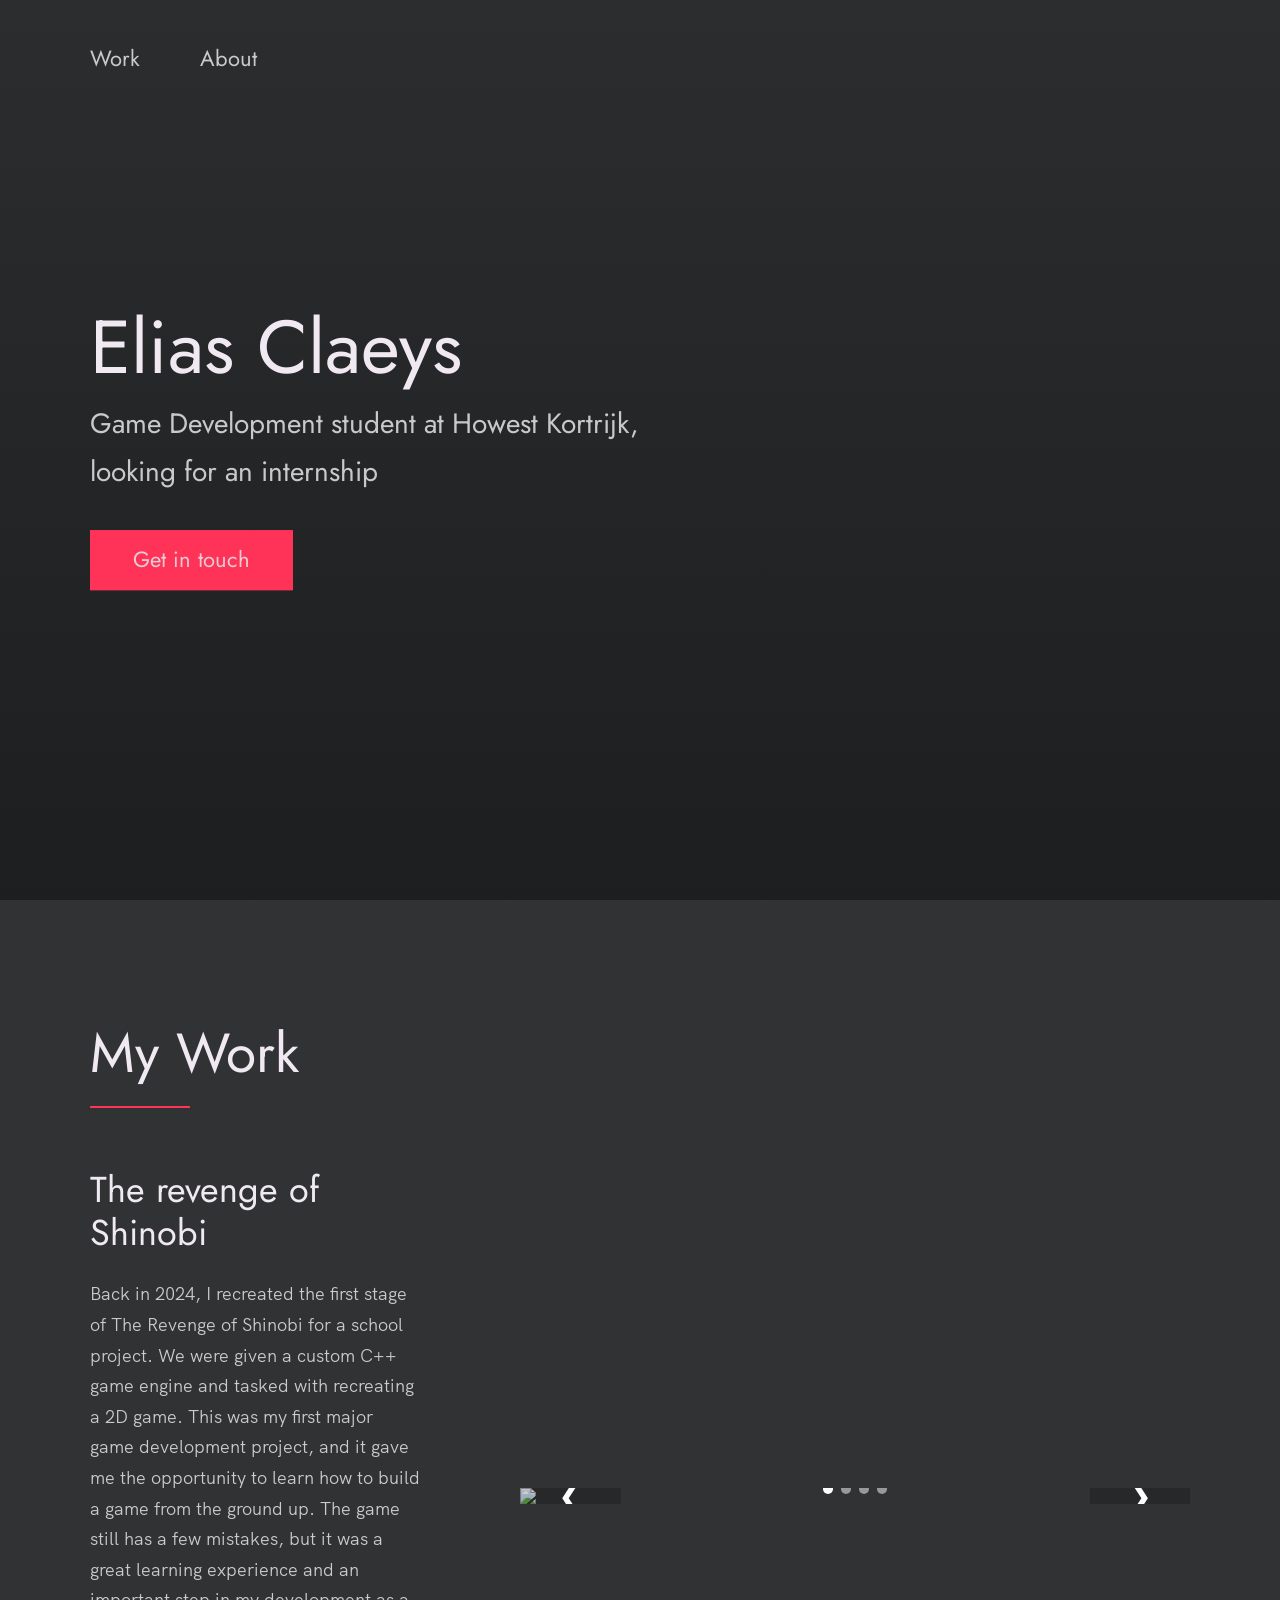
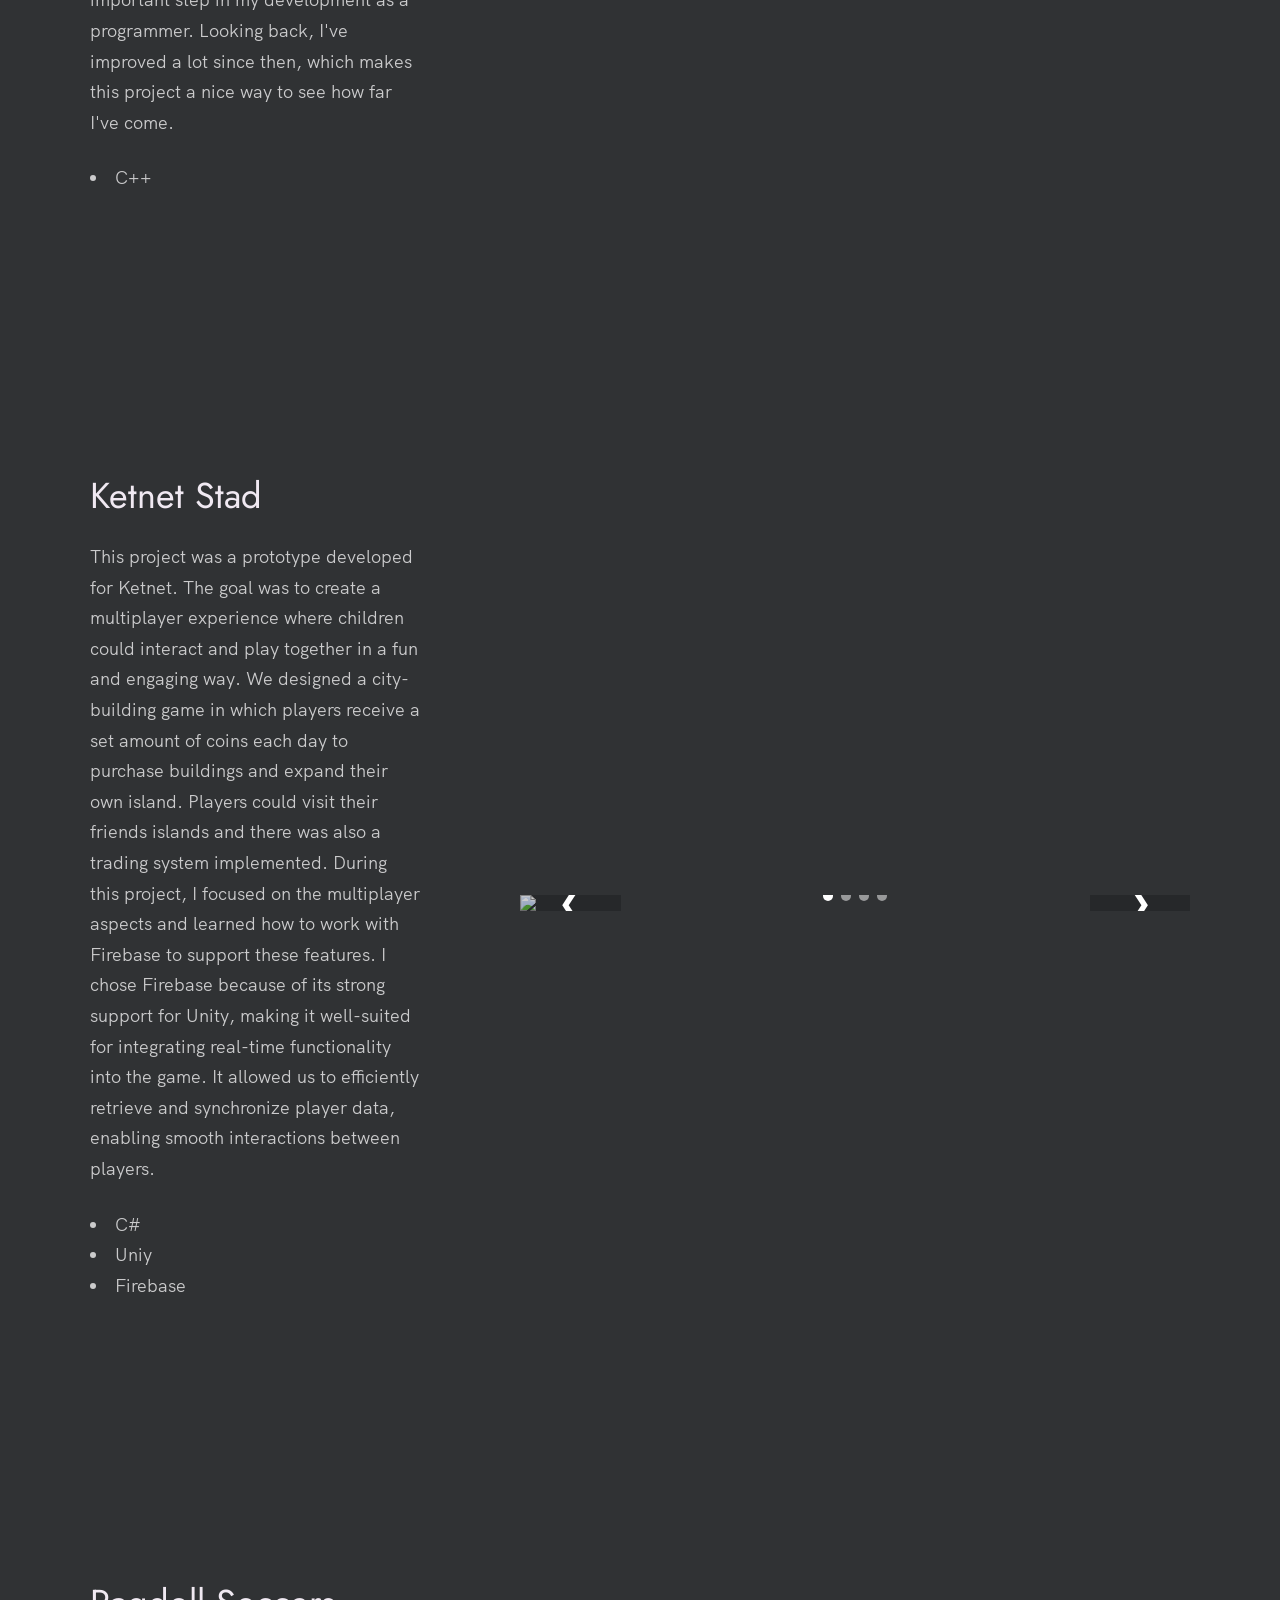
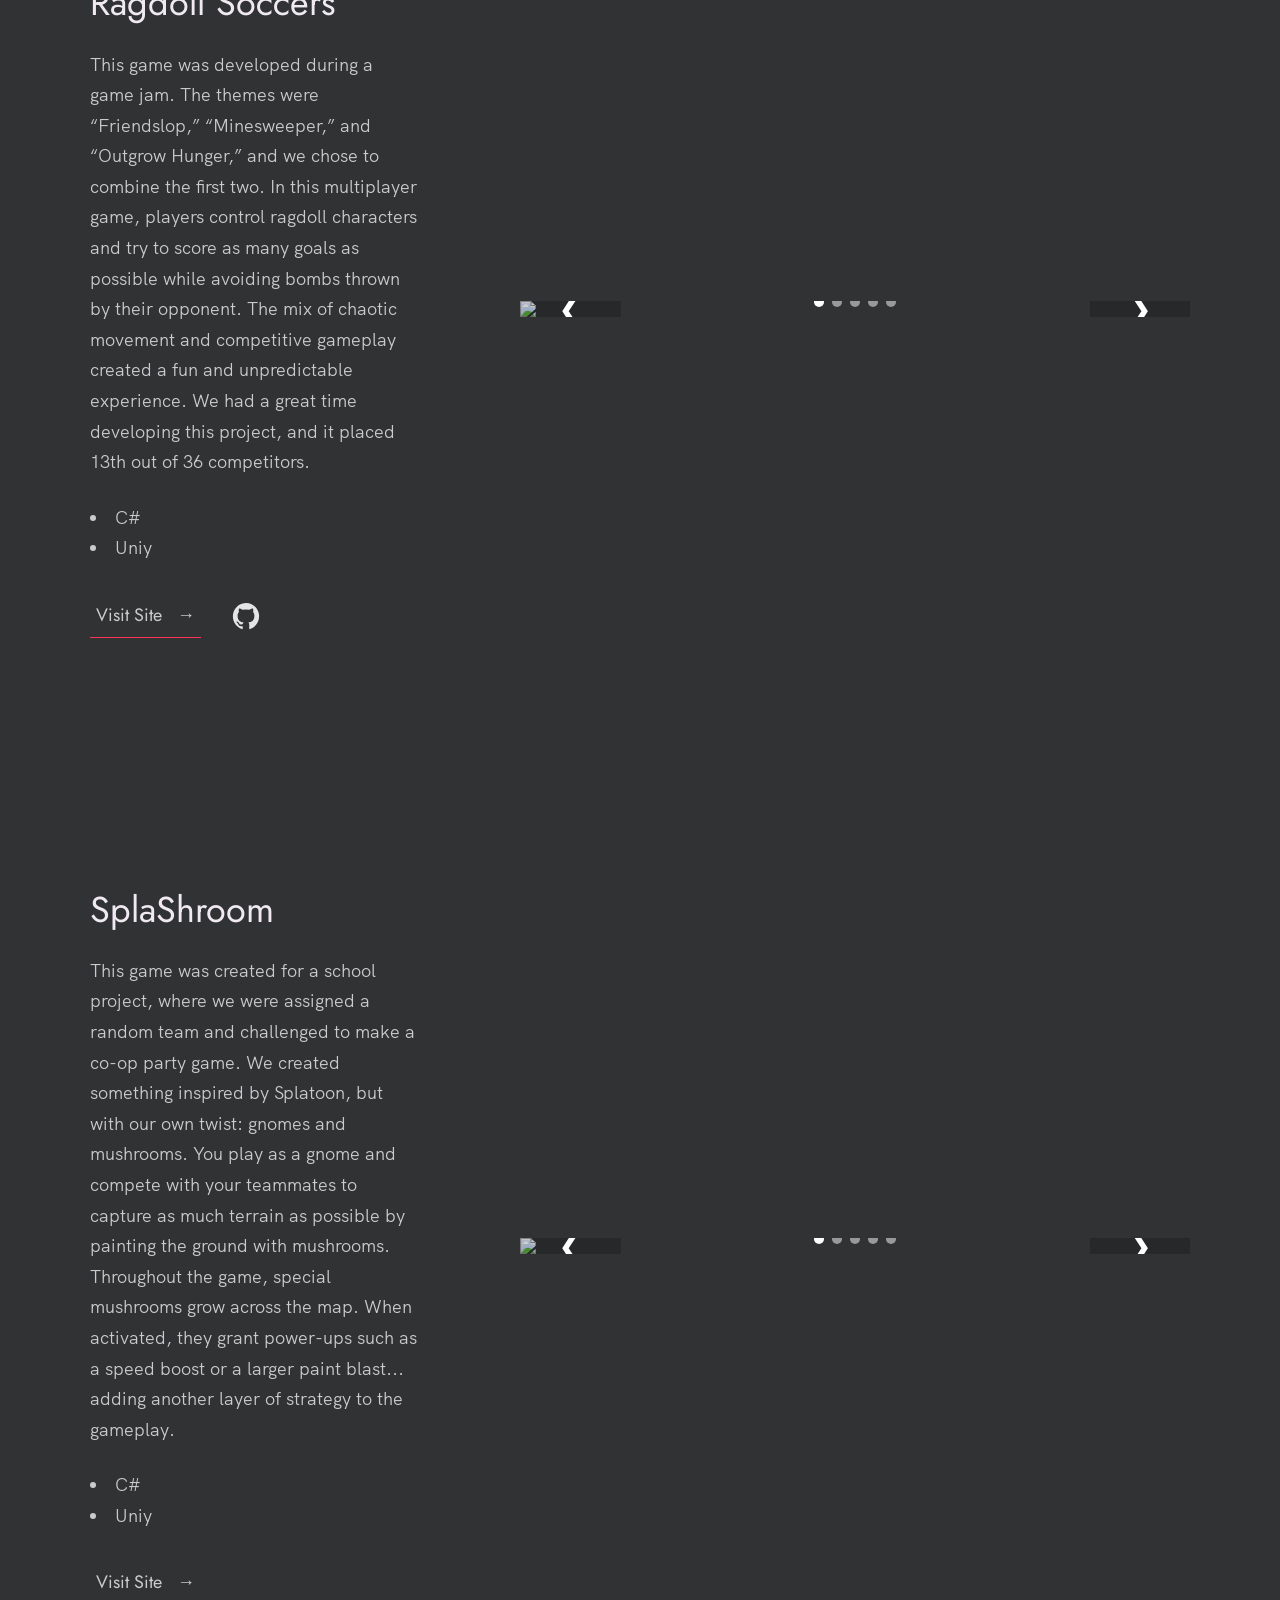
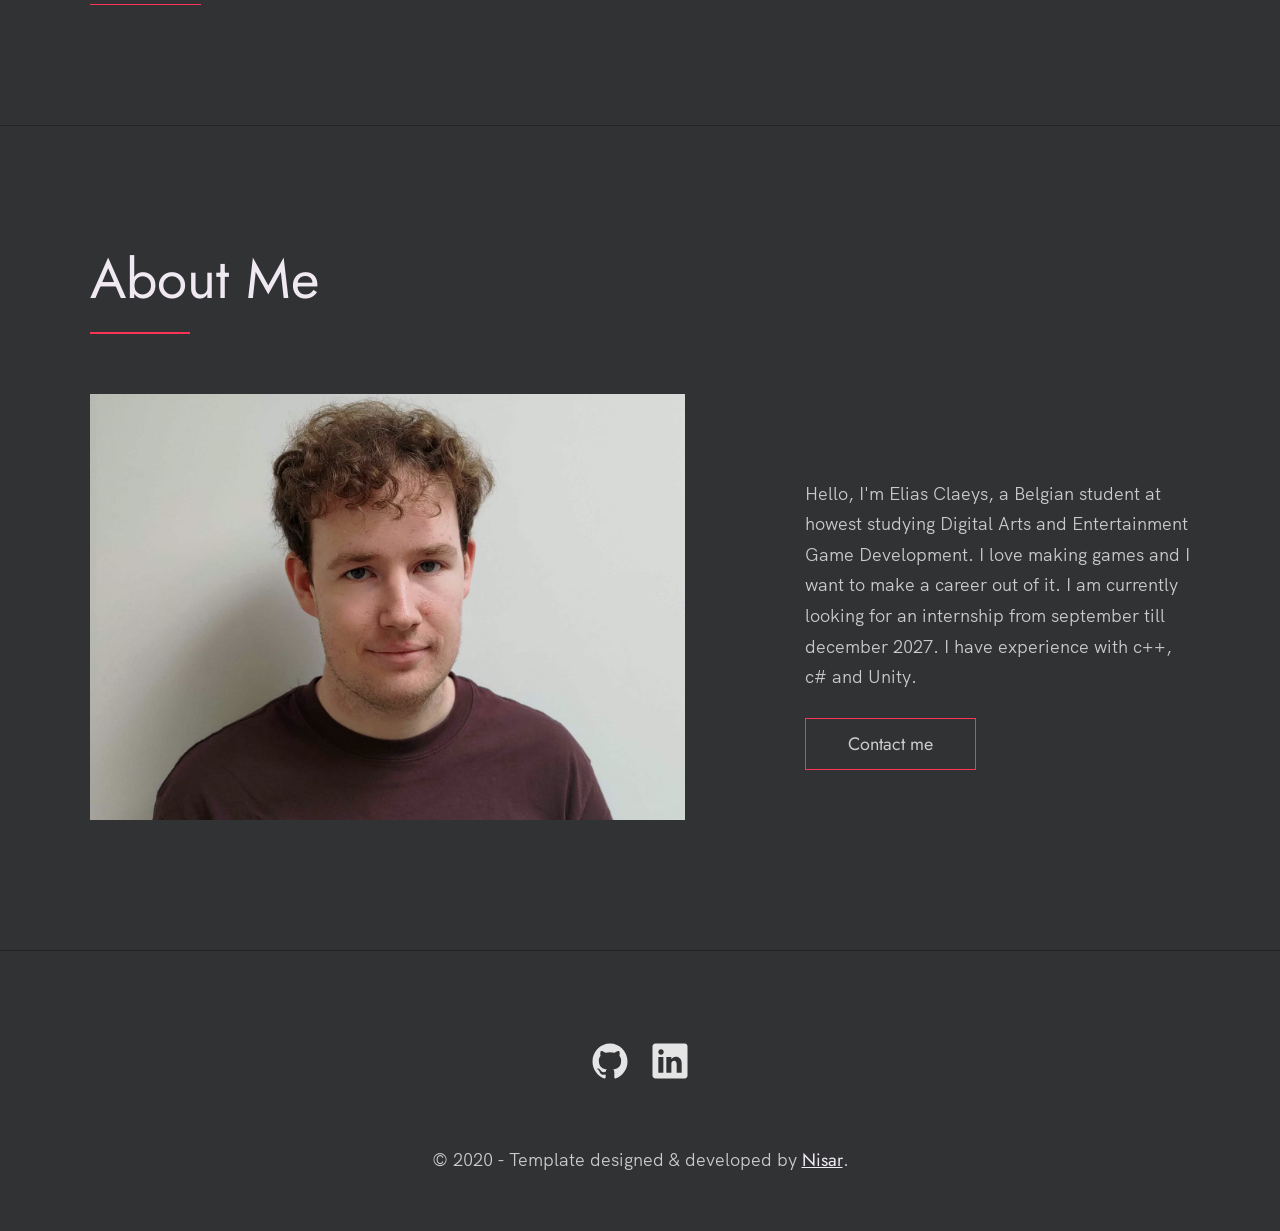
==== index.html @ 26ff7048 "Added the portfolio" ====
<!-- 
  Hello 😊.

  This template is designed and developed by Nisar Hassan Naqvi
  for anyone to use for free or customize the way they like.

  Github Repo: https://github.com/nisarhassan12/portfolio-template/
  My Website: https://nisar.dev

  For business & inquires, contact me => syednisarhassan12@gmail.com
-->

<!--
  Follow the instructions written in comments to create your stunning portfolio
-->

<!DOCTYPE html>
<html lang="en">

<head>
  <meta charset="UTF-8" />
  <meta name="viewport" content="width=device-width, initial-scale=1.0" />
  <link rel="shortcut icon" type="image/png" href="./images/Icon.png" />

  <!-- Put your site title here -->
  <title>
    Elias Claeys | Game Development student at Howest Kortrijk, looking for an internship
  </title>

  <meta name="description" content="Add small description of yourslef.">
  <!-- Add some coding keywords below, Ex: (React, CSS etc) -->
  <meta name="keywords" content="Put your name, skills and some coding keywords" />
  <link rel="stylesheet" href="index.css" />
</head>

<body>

  <!-- ***** Header ***** -->

  <header class="header" role="banner" id="top">
    <div class="row">
      <nav class="nav" role="navigation">
        <ul class="nav__items">
          <li class="nav__item"><a href="#work" class="nav__link">Work</a></li>
          <!--<li class="nav__item"><a href="#clients" class="nav__link">Clients</a></li>-->
          <li class="nav__item">
            <a href="#about" class="nav__link">About</a>
          </li>
        </ul>
      </nav>
    </div>
    <div class="header__text-box row">
      <div class="header__text">
        <h1 class="heading-primary">
          <!-- Replace the following name with your name -->
          <span>Elias Claeys</span>
        </h1>
        <!-- Put a small paragraph about yourself -->
        <p>Game Development student at Howest Kortrijk, <br> looking for an internship</p>
        <a href="#about" class="btn btn--pink">Get in touch</a>
      </div>
    </div>
  </header>

  <main role="main">

    <!-- ***** Work ***** -->

    <section class="work" id="work">
      <div class="row">
        <h2>My Work</h2>
        <div class="work__boxes">

          <!-- Each div with the work__box class is a project. -->

          <!-- Revenge of Shinobi -->
          <div class="work__box">
            <div class="work__text">
              <h3>The revenge of Shinobi</h3>
              <p>
                Back in 2024, I recreated the first stage of The Revenge of Shinobi for a school project. We were given a custom 
                C++ game engine and tasked with recreating a 2D game. This was my first major game development project, and it gave 
                me the opportunity to learn how to build a game from the ground up. The game still has a few mistakes, but it was a 
                great learning experience and an important step in my development as a programmer. Looking back, I've improved a lot 
                since then, which makes this project a nice way to see how far I've come.
              </p>
              <ul class="work__list">
                <li>C++</li>
              </ul>
            </div>
            <div id="myCarousel" class="carousel slide" data-ride="carousel">
                <ol class="carousel-indicators">
                  <li data-target="#myCarousel" data-slide-to="0" class="active"></li>
                  <li data-target="#myCarousel" data-slide-to="1"></li>
                  <li data-target="#myCarousel" data-slide-to="2"></li>
                  <li data-target="#myCarousel" data-slide-to="3"></li>
                </ol>
                
                <div class="carousel-inner">
                  <div class="item active">
                    <img src="./images/project1/1.png">
                  </div>

                  <div class="item">
                    <img src="./images/project1/2.png">
                  </div>

                  <div class="item">
                    <img src="./images/project1/3.png">
                  </div>

                  <div class="item">
                    <div class="video-wrapper">
                      <iframe
                        src="https://www.youtube.com/embed/fLkxhbenFuk?enablejsapi=1">
                      </iframe>
                    </div>
                  </div>

                  <!-- Left and right controls -->
                  <a class="left carousel-control" href="#myCarousel" data-slide="prev">
                  <span class="arrow">&#10094;</span>
                  <span class="sr-only">Previous</span>
                  </a>
                  <a class="right carousel-control" href="#myCarousel" data-slide="next">
                   <span class="arrow">&#10095;</span>
                    <span class="sr-only">Next</span>
                  </a>
                </div>
              </div>
            </div>

          <!-- Ketnet Stad -->
          <div class="work__box">
            <div class="work__text">
              <h3>Ketnet Stad</h3>
              <p>
                This project was a prototype developed for Ketnet. The goal was to create a multiplayer experience where children could 
                interact and play together in a fun and engaging way. We designed a city-building game in which players receive a set amount 
                of coins each day to purchase buildings and expand their own island. Players could visit their friends islands and there was 
                also a trading system implemented. During this project, I focused on the multiplayer aspects and learned how to work with 
                Firebase to support these features. I chose Firebase because of its strong support for Unity, making it well-suited for 
                integrating real-time functionality into the game. It allowed us to efficiently retrieve and synchronize player data, 
                enabling smooth interactions between players.
              </p>
              <ul class="work__list">
                <li>C#</li>
                <li>Uniy</li>
                <li>Firebase</li>
              </ul>
            </div>
            <div id="myCarousel" class="carousel slide" data-ride="carousel">
                <ol class="carousel-indicators">
                  <li data-target="#myCarousel" data-slide-to="0" class="active"></li>
                  <li data-target="#myCarousel" data-slide-to="1"></li>
                  <li data-target="#myCarousel" data-slide-to="2"></li>
                  <li data-target="#myCarousel" data-slide-to="3"></li>
                </ol>
                
                <div class="carousel-inner">
                  <div class="item active">
                    <img src="./images/project2/1.png">
                  </div>

                  <div class="item">
                    <img src="./images/project2/2.png">
                  </div>

                  <div class="item">
                    <img src="./images/project2/3.png">
                  </div>

                  <div class="item">
                    <div class="video-wrapper">
                      <iframe
                        src="https://www.youtube.com/embed/k0tDinp3bJ0?enablejsapi=1">
                      </iframe>
                    </div>
                  </div>

                  <!-- Left and right controls -->
                  <a class="left carousel-control" href="#myCarousel" data-slide="prev">
                  <span class="arrow">&#10094;</span>
                  <span class="sr-only">Previous</span>
                  </a>
                  <a class="right carousel-control" href="#myCarousel" data-slide="next">
                   <span class="arrow">&#10095;</span>
                    <span class="sr-only">Next</span>
                  </a>
                </div>
              </div>
            </div>
          

            <!-- Ragdoll soccers -->

            <div class="work__box">
              <div class="work__text">
                <h3>Ragdoll Soccers</h3>
                <p>
                  This game was developed during a game jam. The themes were “Friendslop,” “Minesweeper,” and “Outgrow Hunger,” 
                  and we chose to combine the first two. In this multiplayer game, players control ragdoll characters and try 
                  to score as many goals as possible while avoiding bombs thrown by their opponent. The mix of chaotic movement 
                  and competitive gameplay created a fun and unpredictable experience. We had a great time developing this project, 
                  and it placed 13th out of 36 competitors.
                </p>
                <ul class="work__list">
                  <li>C#</li>
                  <li>Uniy</li>
                </ul>

                <div class="work__links">
                  <a href="https://eliasclaeys.itch.io/ragdoll-sockers" target="_blank" class="link__text">
                    Visit Site <span>&rarr;</span>
                  </a>
                  <a href="https://github.com/Jeronimas-Boots/GameJam" title="View Source Code" target="_blank">
                    <img src="./images/github.svg" class="work__code" alt="GitHub">
                  </a>
                </div>
              </div>
              <div id="myCarousel" class="carousel slide" data-ride="carousel">
                  <ol class="carousel-indicators">
                    <li data-target="#myCarousel" data-slide-to="0" class="active"></li>
                    <li data-target="#myCarousel" data-slide-to="1"></li>
                    <li data-target="#myCarousel" data-slide-to="2"></li>
                    <li data-target="#myCarousel" data-slide-to="3"></li>
                    <li data-target="#myCarousel" data-slide-to="4"></li>
                  </ol>
                  
                  <div class="carousel-inner">
                    <div class="item active">
                      <img src="./images/project3/1.png">
                    </div>

                    <div class="item">
                      <img src="./images/project3/2.png">
                    </div>

                    <div class="item">
                      <img src="./images/project3/3.png">
                    </div>

                    <div class="item">
                      <img src="./images/project3/4.png">
                    </div>

                    <div class="item">
                      <div class="video-wrapper">
                        <iframe
                          src="https://www.youtube.com/embed/DM8LIWro9Ds?enablejsapi=1">
                        </iframe>
                      </div>
                    </div>

                    <!-- Left and right controls -->
                    <a class="left carousel-control" href="#myCarousel" data-slide="prev">
                    <span class="arrow">&#10094;</span>
                    <span class="sr-only">Previous</span>
                    </a>
                    <a class="right carousel-control" href="#myCarousel" data-slide="next">
                    <span class="arrow">&#10095;</span>
                      <span class="sr-only">Next</span>
                    </a>
                  </div>
                </div>
              </div>
            
          
              <!-- SplaShroom -->

              <div class="work__box">
                <div class="work__text">
                  <h3>SplaShroom</h3>
                  <p>
                    This game was created for a school project, where we were assigned a random team and challenged to 
                    make a co-op party game. We created something inspired by Splatoon, but with our own twist: gnomes 
                    and mushrooms. You play as a gnome and compete with your teammates to capture as much terrain as possible 
                    by painting the ground with mushrooms. Throughout the game, special mushrooms grow across the map. When 
                    activated, they grant power-ups such as a speed boost or a larger paint blast... adding another layer of 
                    strategy to the gameplay.
                  </p>
                  <ul class="work__list">
                    <li>C#</li>
                    <li>Uniy</li>
                  </ul>

                  <div class="work__links">
                    <a href="https://faithhondeghem.itch.io/splashroom" target="_blank" class="link__text">
                      Visit Site <span>&rarr;</span>
                    </a>
                  </div>
                </div>
                <div id="myCarousel" class="carousel slide" data-ride="carousel">
                    <ol class="carousel-indicators">
                      <li data-target="#myCarousel" data-slide-to="0" class="active"></li>
                      <li data-target="#myCarousel" data-slide-to="1"></li>
                      <li data-target="#myCarousel" data-slide-to="2"></li>
                      <li data-target="#myCarousel" data-slide-to="3"></li>
                      <li data-target="#myCarousel" data-slide-to="4"></li>
                    </ol>
                    
                    <div class="carousel-inner">
                      <div class="item active">
                        <img src="./images/project4/1.png">
                      </div>

                      <div class="item">
                        <img src="./images/project4/2.png">
                      </div>

                      <div class="item">
                        <img src="./images/project4/3.png">
                      </div>

                      <div class="item">
                        <img src="./images/project4/4.png">
                      </div>

                      <div class="item">
                        <div class="video-wrapper">
                          <iframe
                            src="https://www.youtube.com/embed/x3OZwJV1Rck?enablejsapi=1">
                          </iframe>
                        </div>
                      </div>

                      <!-- Left and right controls -->
                      <a class="left carousel-control" href="#myCarousel" data-slide="prev">
                      <span class="arrow">&#10094;</span>
                      <span class="sr-only">Previous</span>
                      </a>
                      <a class="right carousel-control" href="#myCarousel" data-slide="next">
                      <span class="arrow">&#10095;</span>
                        <span class="sr-only">Next</span>
                      </a>
                    </div>
                  </div>
                </div>
              </div>

        </div>
      </div>
    </section>

    <!-- ***** Clients ***** -->

    <!--<section class="client" id="clients">
      <div class="row">
        <h2>Clients</h2>
        <div class="client__logos">
            Add logos of the clients or companies you'have worked with.
          <img src="./images/ronjones.png" class="client__logo" alt="Company 2" />
          <img src="./images/goldengrid.png" class="client__logo" alt="Company 3" />
          <img src="./images/bullseye.png" class="client__logo" alt="Company 1" />
          <img src="./images/mighty-furnitures.png" class="client__logo" alt="Company 1" />
          <img src="./images/fastlane.png" class="client__logo" alt="Company 3" />
          <img src="./images/chippy.png" class="client__logo" alt="Company 1" />
        </div>
      </div>
    </section> -->

    <!-- ***** About ***** -->

    <section class="about" id="about">
      <div class="row">
        <h2>About Me</h2>
        <div class="about__content">
          <div class="about__text">
            <!-- Replace the below paragraph with info about yourself -->
            <p>
              Hello, I'm Elias Claeys, a Belgian student at howest studying Digital 
              Arts and Entertainment Game Development. I love making games and I 
              want to make a career out of it. I am currently looking for an internship
              from september till december 2027. I have experience with c++, c# and 
              Unity.
            </p>
            <!-- Provide a link to your resume -->
            <a href="mailto:Elias.Claeys@student.howest.be" class="btn">Contact me</a>
          </div>

          <div class="about__photo-container">
            <!-- Add a nice photo of yourself -->
            <img class="about__photo" src="./images/ProfilePic.jpg" alt="" />
          </div>
        </div>
      </div>
    </section>
  </main>

  <!-- ***** Footer ***** -->

  <footer role="contentinfo" class="footer">
    <div class="row">
      <!-- Update the links to point to your accounts -->
      <ul class="footer__social-links">
        <li class="footer__social-link-item">
          <a href="https://github.com/Elias1claeys/" title="Link to Github Profile">
            <img src="./images/github.svg" class="footer__social-image" alt="Github">
          </a>
        </li>
        <li class="footer__social-link-item">
          <a href="https://www.linkedin.com/in/elias-claeys-4a0663330/" title="Link to Linkedin Profile">
            <img src="./images/linkedin.svg" title="Link to Linkedin Profile" class="footer__social-image" alt="Linkedin">
          </a>
        </li>
      </ul>

      <!-- If you give me some credit by keeping the below paragraph, will be huge for me 😊 Thanks. -->
      <p>
        &copy; 2020 - Template designed & developed by <a href="https://nisar.dev" class="link">Nisar</a>.
      </p>
    </div>
  </footer>

  <a href="#top" class="back-to-top" title="Back to Top">
    <img src="./images/arrow-up.svg" alt="Back to Top" class="back-to-top__image"/>
  </a>
  <script src="./index.js"></script>
</body>

</html>
---- index.css ----
/* --------------------------------------- */
/* ----- Basic Setup ----- */
/* --------------------------------------- */

@font-face {
    font-family: 'Hk Grotesk';
    font-style: normal;
    font-weight: 400;
    src: url('./fonts/HKGrotesk-Regular.woff') format('woff');
}

@font-face {
    font-family: 'Jost';
    font-style: normal;
    font-weight: 400;
    src: url('./fonts/Jost-Regular.ttf') format('woff');
}

* {
    margin: 0;
    padding: 0;
    box-sizing: inherit;
}

:root {
    --font-size-small: 1.8rem;
    --font-size-normal: 2.2rem;
    --font-size-medium: 2.8rem;
    --font-size-medium-1: 3.6rem;
    --font-size-large: 5.5rem;
    --font-size-huge: 7.5rem;
    --font-stack: 'Hk Grotesk', sans-serif;

    --line-height-normal: 1.7;
    --line-height-small: 1.2;

    --black: #303234;
    --pink: #ff3258;
    --white: #f0e9f2;
    --white-1: #e5e5e6da;


    --container-max-width: 1180px;
    --container-normal-width: 800px;
    --container-medium-width: 700px; 
    --container-small-width: 500px;

    --gutter-huge: 12rem;
    --gutter-medium: 6rem;
    --gutter-normal: 3rem;
    --gutter-small-1: 2.5rem;
    --gutter-small: 2rem;

    --border-light: 1px solid rgb(36, 35, 35);
}

html {
    font-size: 62.5%; /* (16/10)*100 = 62.5% => 1rem = 10px */
    box-sizing: border-box;
    scroll-behavior: smooth;
}

@media(max-width: 1000px) {
    html {
        font-size: 52%;
    }
}

body {
    font-size: var(--font-size-small);
    font-family: var(--font-stack);
    font-weight: 400;
    color: var(--white-1);
    line-height: var(--line-height-normal);
    background: var(--black);
    overflow-x: hidden;
}

.row {
    max-width: var(--container-max-width);
    margin: 0 auto;
}

@media(max-width: 1340px) {
    .row {
        max-width: 1100px;
    }
}

@media(max-width: 1240px) {
    .row {
        padding: 0 var(--gutter-medium);
    }
}

@media(max-width: 600px) {
    .row {
        padding: 0 var(--gutter-normal);
    }
}

@media(max-width: 600px) {
    .row {
        padding: 0 var(--gutter-small);
    }
}

section {
    padding: var(--gutter-huge) 0;
    border-bottom: var(--border-light);
}

img {
    object-fit: contain;
    max-width: 100%;
}

/* --------------------------------------- */
/* ----- Headlines and Paragraphs ----- */
/* --------------------------------------- */

h1,
h2,
h3 {
    font-family: 'Jost', sans-serif;
    font-weight: 400;
    line-height: var(--line-height-small);
    color: var(--white);
}

.heading-primary {
    line-height: 1;
    font-size: var(--font-size-huge);
    font-weight: 400;
}

@media(max-width: 900px) {
    .heading-primary {
        font-size: 6.5rem;
    }
}

h2 {
    font-size: var(--font-size-large);
    margin-bottom: var(--gutter-medium);
}

h2::after {
    content: '';
    display: block;
    height: 2px;
    width: 10rem;
    background: var(--pink);
    margin: var(--gutter-small) 0;
}

h3 {
    font-size: var(--font-size-medium-1);
    margin-bottom: var(--gutter-small);
}

@media(max-width: 500px) {
    .heading-primary {
        font-size: var(--font-size-large);
    }

    h2 {
        font-size: var(--font-size-medium-1);
    }

    h3 {
        font-size: var(--font-size-medium);
    }
}

p {
    margin: var(--gutter-small-1) 0;
}

@media(max-width: 900px) {
    p { 
        max-width: var(--container-small-width);
    }
}

/* --------------------------------------- */
/* ----- Buttons and Links ----- */
/* --------------------------------------- */

a {
    color: var(--white);
    font-weight: 400;
    font-family: 'Jost', sans-serif;
    transition: all .2s;
    outline: 2px solid transparent;
}

::-moz-focus-inner {
    border: 0;
}

button:focus,
a:focus {
    outline: 2px solid var(--pink);
}

body:not(.user-is-tabbing) button:focus,
body:not(.user-is-tabbing) a:focus {
    outline: none;
}

.link:hover {
    color: var(--pink);
}

.btn {
    position: relative;
    display: inline-block;
    padding: 1rem 4.2rem;
    text-decoration: none;
    color: inherit;
    border: 1px solid  var(--pink);
    font-weight: 400;
}

.btn:focus {
    outline: none;
}

.btn::after {
    content: '';
    display: block;
    position: absolute;
    top: 0;
    left: 0;
    right: 100%;
    background: var(--white);
    height: 100%;
    z-index: -1;
    transition: all 0.2s cubic-bezier(1, 0.68, 0.16, 0.9);
}

.btn:hover::after,
.btn:focus::after {
    right: 0;
    background: var(--pink);
}

.btn--pink {
    background: var(--pink);
    transition: all 0.2s;
}

.btn--pink::after {
    display: none;
}

.btn--pink:hover,
.btn--pink:focus {
    background: transparent;
}

.link__text {
    position: relative;
    display: inline-block;
    padding: .6rem;
    color: inherit;
    text-decoration: none;
    border-bottom: 1px solid var(--pink);
}

.link__text::after {
    content: '';
    display: block;
    position: absolute;
    top: 0;
    left: 0;
    right: 100%;
    background: var(--white);
    height: 100%;
    z-index: -1;
    transition: all 0.2s cubic-bezier(1, 0.68, 0.16, 0.9);
}

.link__text:focus {
    outline: none;
}

.link__text:hover::after,
.link__text:focus:after {
    right: 0;
    background: var(--pink);
}

.link__text span {
    padding-left: 1rem;
    font-family: sans-serif;
}

/* ----- Back to Top ----- */

.back-to-top {
    position: fixed;
    bottom: 4rem;
    right: 4rem;
    display: flex;
    justify-content: center;
    align-items: center;
    height: 5.5rem;
    width: 5.5rem;
    background-color: var(--pink);
    border-radius: 50%;
    z-index: 10;
    visibility: hidden;
    transition: all .4s;
}

.back-to-top__image {
    height: 70%;
}

@media(max-width: 900px) {
    .back-to-top {
        right: 2rem;
    }
}

@media(max-width: 500px) {
    .back-to-top {
        right: 1rem;
    }
}

/* --------------------------------------- */
/* ----- Navigation ----- */
/* --------------------------------------- */

.nav {
    display: flex;
    justify-content: flex-start;
    padding: var(--gutter-normal) 0;
}

.nav__items {
    display: flex;
    list-style: none;
}

.nav__item:not(:last-child) {
    margin-right: var(--gutter-medium);
}

@media(max-width: 500px) {
    .nav {
        justify-content: center;
    }
}

@media(max-width: 400px) {
    .nav__item:not(:last-child) {
        margin-right: var(--gutter-normal);
    }
}

@media(max-width: 300px) {
    .nav {
        font-size: var(--font-size-small);
    }
}

.nav__link {
    position: relative;
    display: inline-block;
    padding: 1rem 0;
    text-decoration: none;
    color: inherit;
    transition: all .2s;
}

.nav__link::after {
    content: '';
    position: absolute;
    bottom: 0;
    left: 0;
    right: 100%;
    display: inline-block;
    height: 1rem;
    background: var(--white);
    transition: all 0.25s cubic-bezier(1, 0.68, 0.16, 0.9);
}

.nav__link:hover {
    color: var(--pink);
}

.nav__link:hover::after {
    right: 0;
    height: 2px;
    background: var(--pink);
}

/* --------------------------------------- */
/* ----- Header ----- */
/* --------------------------------------- */

.header {
    background: linear-gradient(rgba(0,0,0, .1), rgba(0,0,0, .4)), 
        url('./images/header.jpg');
    height: 100vh;
    background-size: cover;
    background-position: center;
    background-attachment: fixed;
    font-size: var(--font-size-normal);
}

.header__text {
    position: absolute;
    top: 50%;
    transform: translateY(-50%);
}

.header__text p {
    margin: 1.5rem 0 3.5rem;
    max-width: var(--container-medium-width);
    font-family: 'Jost', sans-serif;
    font-size: var(--font-size-medium);
}

@media(max-width: 500px) {
    .header {
        text-align: center;
    }

    .header__text p {
        transform: scale(.8);
    }
}

/* --------------------------------------- */
/* ----- Work ----- */
/* --------------------------------------- */

.work__box {
    display: flex;
    align-items: center;
}

@media(max-width: 900px) {
    .work__box {
        align-items: initial;
        flex-direction: column-reverse;
    }
}

.work__box:not(:last-child) {
    margin-bottom: 25rem;
}

@media(max-width: 500px) {
    .work__box:not(:last-child) {
        margin-bottom: 20rem;
    }
}

.work__links {
    display: flex;
    align-items: center;
}

.work__text {
    flex: 0 0 30%;
}

.work__list {
    /* list-style-type: square; */
    list-style-position: inside;
    margin-bottom: var(--gutter-normal);
}

.work__code {
    display: block;
    height: 3rem;
    margin-left: var(--gutter-normal);
    transition: all .3s;
}

.work__code:hover {
    transform: scale(1.2);
}

.work__image-box {
    margin-bottom: var(--gutter-normal);
}

@media(min-width: 901px) {
    .work__image-box {
        flex: 1;
        margin: 0 0 0 10rem;
    }
}

@media(max-width: 900px) {
    .work__code {
        height: 4rem;
    }
}

/* --------------------------------------- */
/* ----- Carousel ----- */
/* --------------------------------------- */

.carousel {
  position: relative;
  overflow: hidden;

    @media(min-width: 901px) {
        flex: 1;
        margin: 0 0 0 10rem;
    }

    @media(max-width: 900px) {
        width: 100%;
    }

  &.slide .carousel-inner {
    position: relative;
    width: 100%;
    overflow: hidden;
  }
}

.carousel-inner {
  .item {
        position: absolute;
        inset: 0;
    width: 100%;
        height: auto;
        opacity: 0;
        pointer-events: none;
        transition: opacity 0.45s ease;

    &.active {
            position: relative;
            opacity: 1;
            pointer-events: auto;
            z-index: 1;
    }

    img {
      display: block;
      width: 100%;
            height: auto;
      object-fit: cover;
    }
  }
}

@media (prefers-reduced-motion: reduce) {
        .carousel-inner .item {
                transition: none;
        }
}

.carousel-control {
  position: absolute;
  top: 0;
  bottom: 0;
  width: 15%;
    z-index: 2;
  display: flex;
  align-items: center;
  justify-content: center;
  color: #fff;
  text-decoration: none;
  font-size: 1.5rem;
  background: rgba(0, 0, 0, 0.2);
  cursor: pointer;
  border: none;

  &.left {
    left: 0;
  }

  &.right {
    right: 0;
  }

  &:hover {
    background: rgba(0, 0, 0, 0.4);
  }
}

.carousel-indicators {
  position: absolute;
  bottom: 10px;
  left: 50%;
  transform: translateX(-50%);
  display: flex;
  gap: 8px;
  list-style: none;
  margin: 0;
  padding: 0;
  z-index: 2;

  li {
    width: 10px;
    height: 10px;
    border-radius: 50%;
    background: rgba(255, 255, 255, 0.5);
    cursor: pointer;

    &.active {
      background: #fff;
    }
  }
}

.sr-only {
  position: absolute;
  width: 1px;
  height: 1px;
  padding: 0;
  margin: -1px;
  overflow: hidden;
  clip: rect(0, 0, 0, 0);
  white-space: nowrap;
  border: 0;
}

.carousel-control .arrow {
  font-size: 30px;
  line-height: 1;
}

.video-wrapper {
  position: relative;
  width: 100%;
  height: 100%;
  padding-bottom: 56.25%; 
  height: 0;
  overflow: hidden;

  iframe {
    position: absolute;
    top: 0;
    left: 0;
    width: 100%;
    height: 100%;
  }
}

/* --------------------------------------- */
/* ----- Clients ----- */
/* --------------------------------------- */

.client__logos {
    display: flex;
    justify-content: space-between;
    filter: invert(100%) grayscale(100%) opacity(.8);
}

.client__logo {
    height: 6.5rem;
    max-width: 18rem;
}

@media(max-width: 1240px) {
    .client__logos {
        overflow-x: scroll;
        padding: var(--gutter-normal);
    }

    .client__logo:not(:last-of-type) {
        margin-right: var(--gutter-medium);
    }
}

/* --------------------------------------- */
/* ----- About ----- */
/* --------------------------------------- */

.about__content {
    display: flex;
    flex-direction: row-reverse;
    align-items: center;
}

@media(max-width: 900px) {
    .about__content {
        flex-direction: column-reverse;
        align-items: initial;
    }
}

.about__photo-container {
    margin-bottom: var(--gutter-normal);
}

@media(min-width: 901px) {
    .about__text {
        flex: 0 0 35%;
    }
    
    .about__photo-container {
        flex: 1;
        margin: 0 var(--gutter-huge) 0 0;
    }
}

/* --------------------------------------- */
/* ----- Contact ----- */
/* --------------------------------------- */

.contact__info {
    max-width: var(--container-medium-width);
}

/* --------------------------------------- */
/* ----- Footer ----- */
/* --------------------------------------- */

.footer {
    text-align: center;
    padding: var(--gutter-medium) 0 var(--gutter-normal);
}

.footer__social-links {
    display: flex;
    justify-content: center;
    padding: var(--gutter-normal) 0;
    list-style: none;
}

.footer__social-link-item:not(:last-of-type) {
    margin-right: var(--gutter-small);
}

.footer__social-image {
    height: 4rem;
}

.footer__github-buttons {
    display: flex;
    justify-content: center;
}

.footer__github-buttons iframe {
    height: 2.5rem;
    width: 84px;
    transform: translateY(3px);
}

@media(max-width: 500px) {
    .footer {
        padding: var(--gutter-medium) 0;
    } 
}
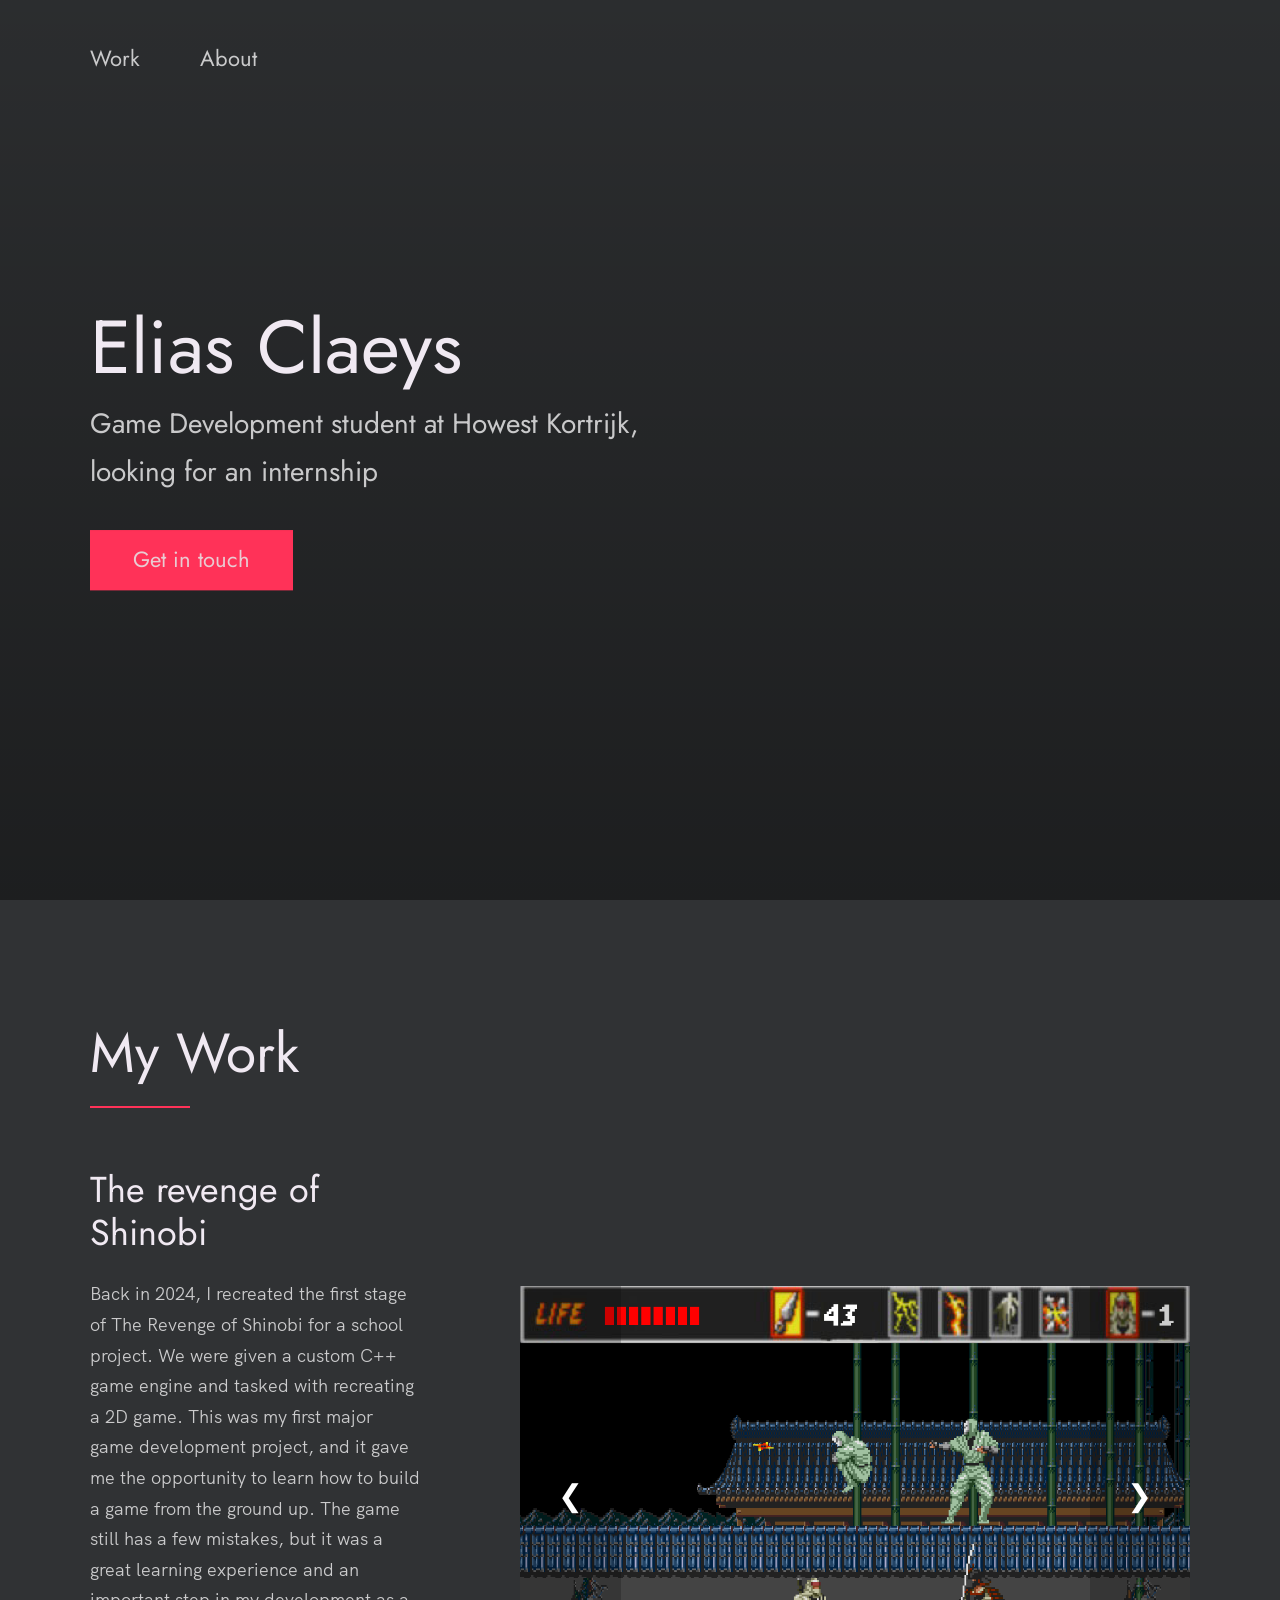
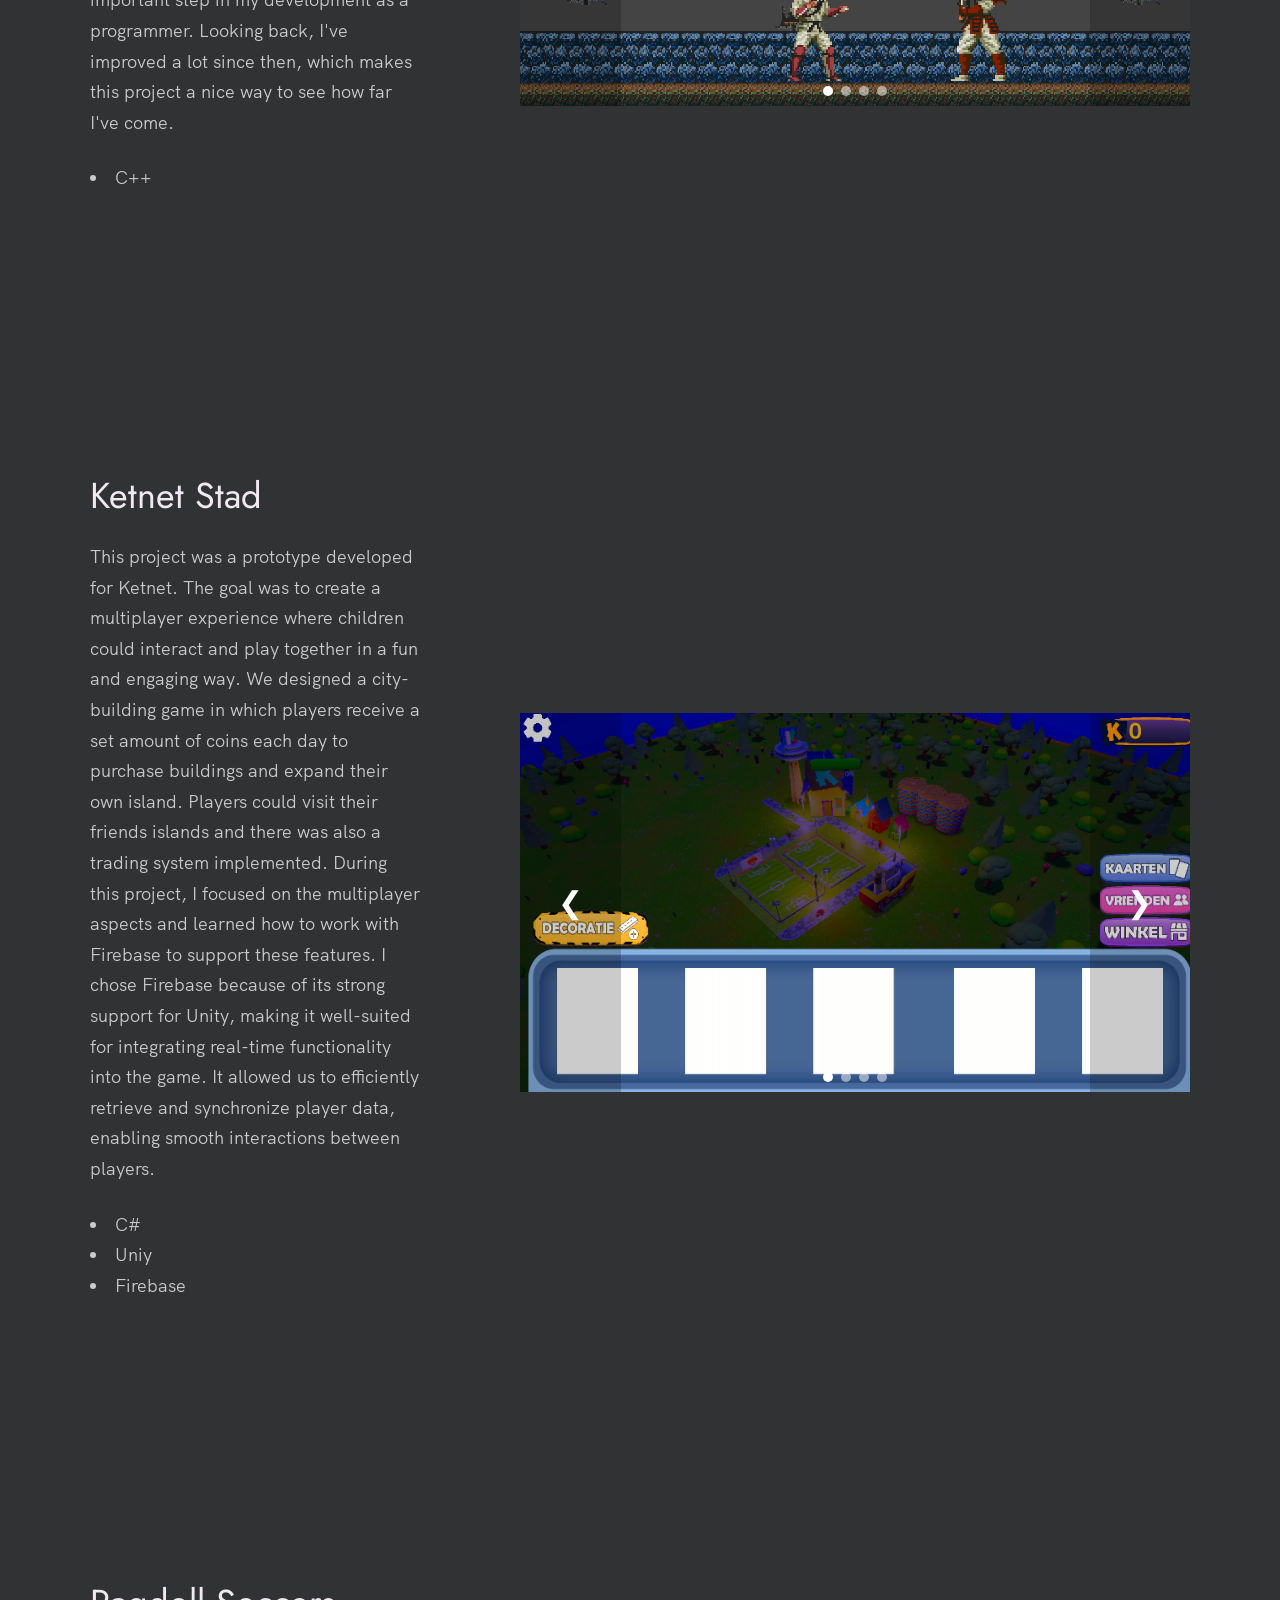
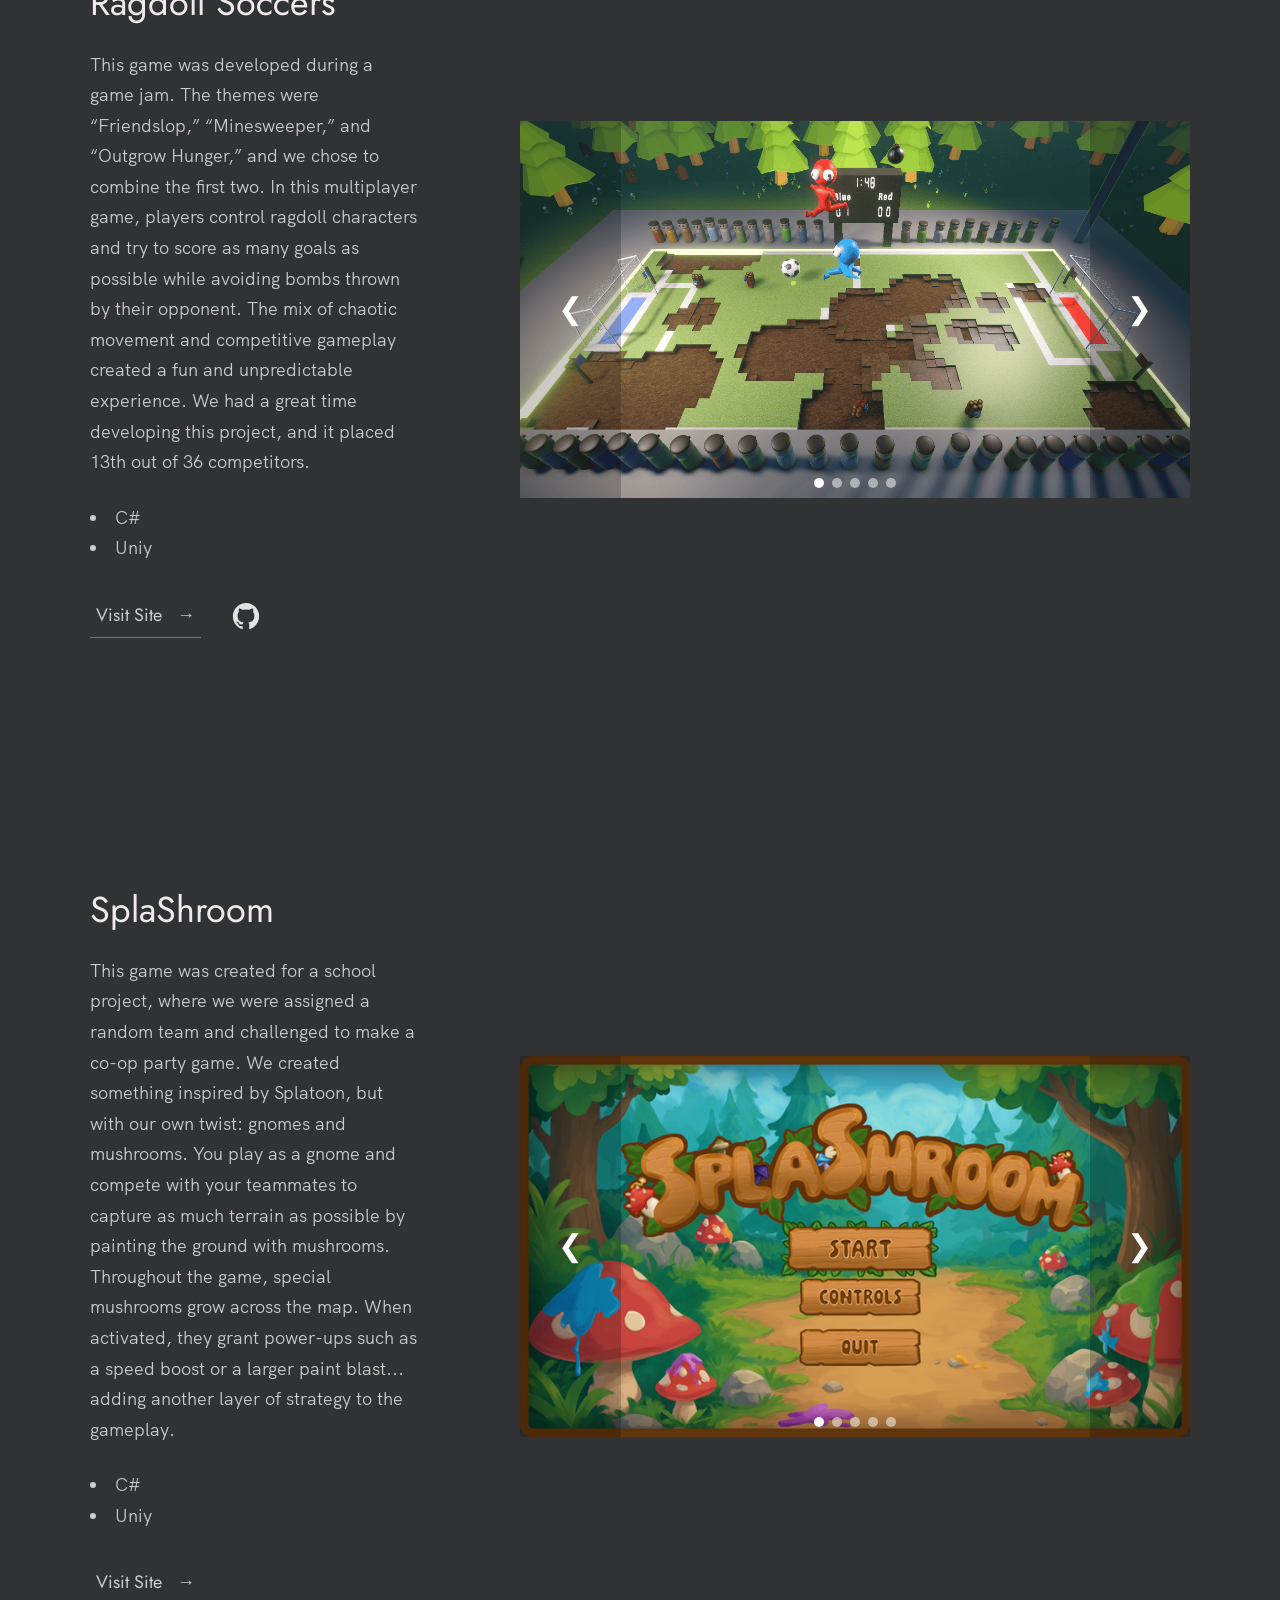
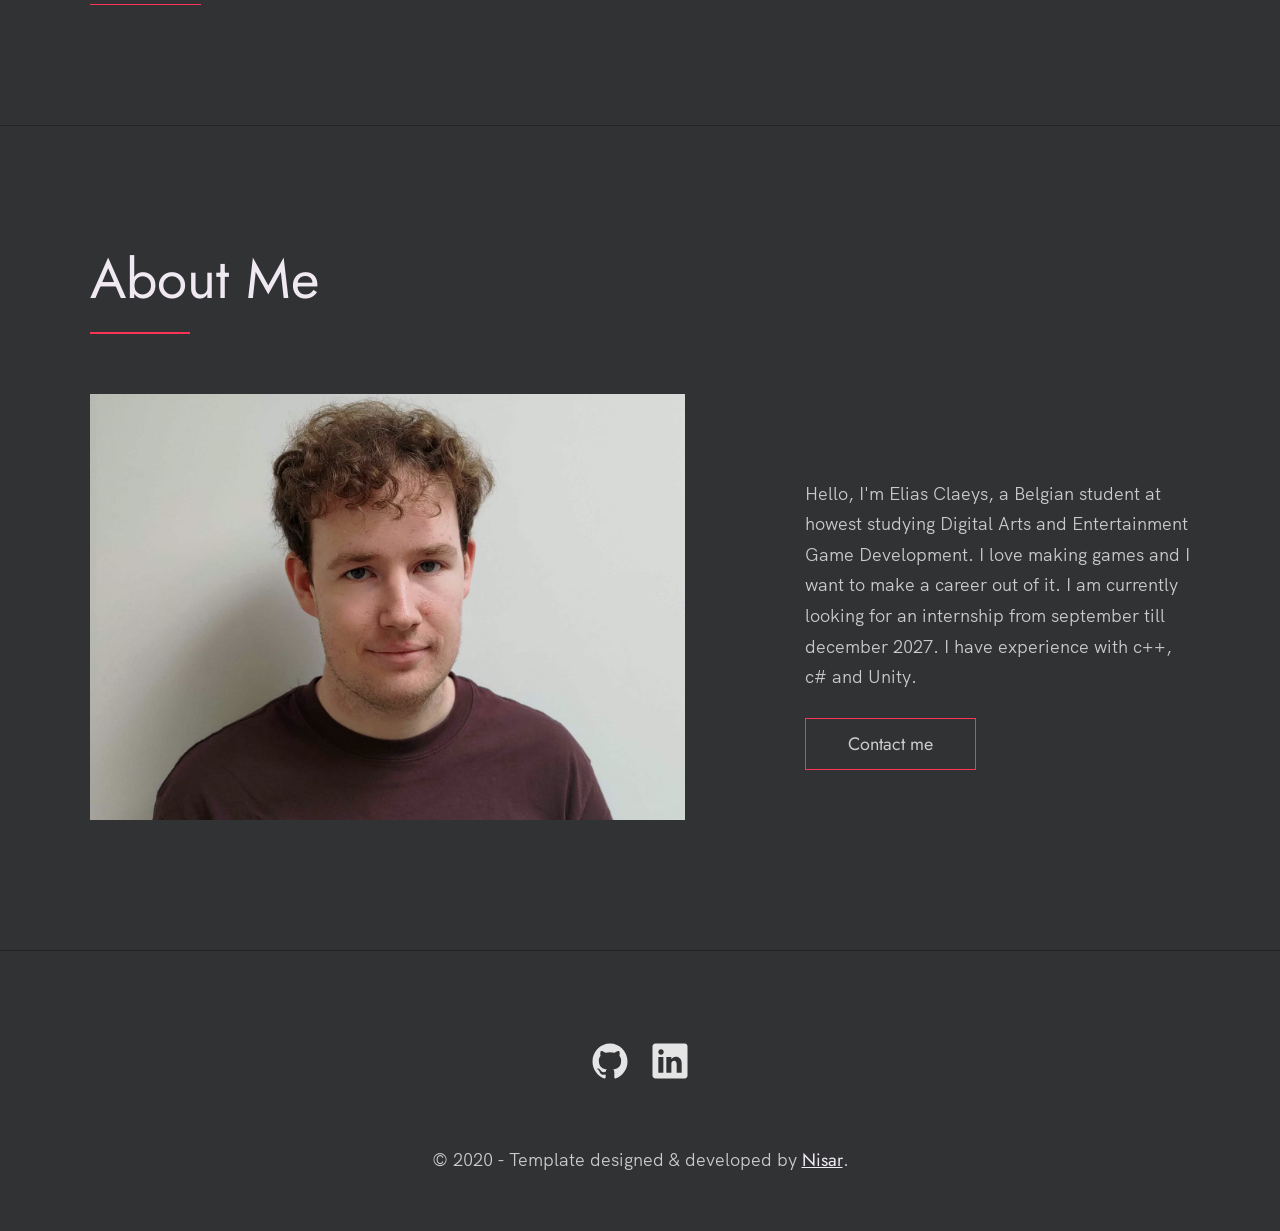
==== commit ab4da71b: "Fixed issue with images not showing up" ====
--- a/index.html
+++ b/index.html
@@ -98,15 +98,15 @@
                 
                 <div class="carousel-inner">
                   <div class="item active">
-                    <img src="./images/project1/1.png">
-                  </div>
-
-                  <div class="item">
-                    <img src="./images/project1/2.png">
-                  </div>
-
-                  <div class="item">
-                    <img src="./images/project1/3.png">
+                    <img src="./images/Project1/1.png">
+                  </div>
+
+                  <div class="item">
+                    <img src="./images/Project1/2.png">
+                  </div>
+
+                  <div class="item">
+                    <img src="./images/Project1/3.png">
                   </div>
 
                   <div class="item">
@@ -159,15 +159,15 @@
                 
                 <div class="carousel-inner">
                   <div class="item active">
-                    <img src="./images/project2/1.png">
-                  </div>
-
-                  <div class="item">
-                    <img src="./images/project2/2.png">
-                  </div>
-
-                  <div class="item">
-                    <img src="./images/project2/3.png">
+                    <img src="./images/Project2/1.png">
+                  </div>
+
+                  <div class="item">
+                    <img src="./images/Project2/2.png">
+                  </div>
+
+                  <div class="item">
+                    <img src="./images/Project2/3.png">
                   </div>
 
                   <div class="item">
@@ -229,19 +229,19 @@
                   
                   <div class="carousel-inner">
                     <div class="item active">
-                      <img src="./images/project3/1.png">
+                      <img src="./images/Project3/1.png">
                     </div>
 
                     <div class="item">
-                      <img src="./images/project3/2.png">
+                      <img src="./images/Project3/2.png">
                     </div>
 
                     <div class="item">
-                      <img src="./images/project3/3.png">
+                      <img src="./images/Project3/3.png">
                     </div>
 
                     <div class="item">
-                      <img src="./images/project3/4.png">
+                      <img src="./images/Project3/4.png">
                     </div>
 
                     <div class="item">
@@ -301,19 +301,19 @@
                     
                     <div class="carousel-inner">
                       <div class="item active">
-                        <img src="./images/project4/1.png">
+                        <img src="./images/Project4/1.png">
                       </div>
 
                       <div class="item">
-                        <img src="./images/project4/2.png">
+                        <img src="./images/Project4/2.png">
                       </div>
 
                       <div class="item">
-                        <img src="./images/project4/3.png">
+                        <img src="./images/Project4/3.png">
                       </div>
 
                       <div class="item">
-                        <img src="./images/project4/4.png">
+                        <img src="./images/Project4/4.png">
                       </div>
 
                       <div class="item">
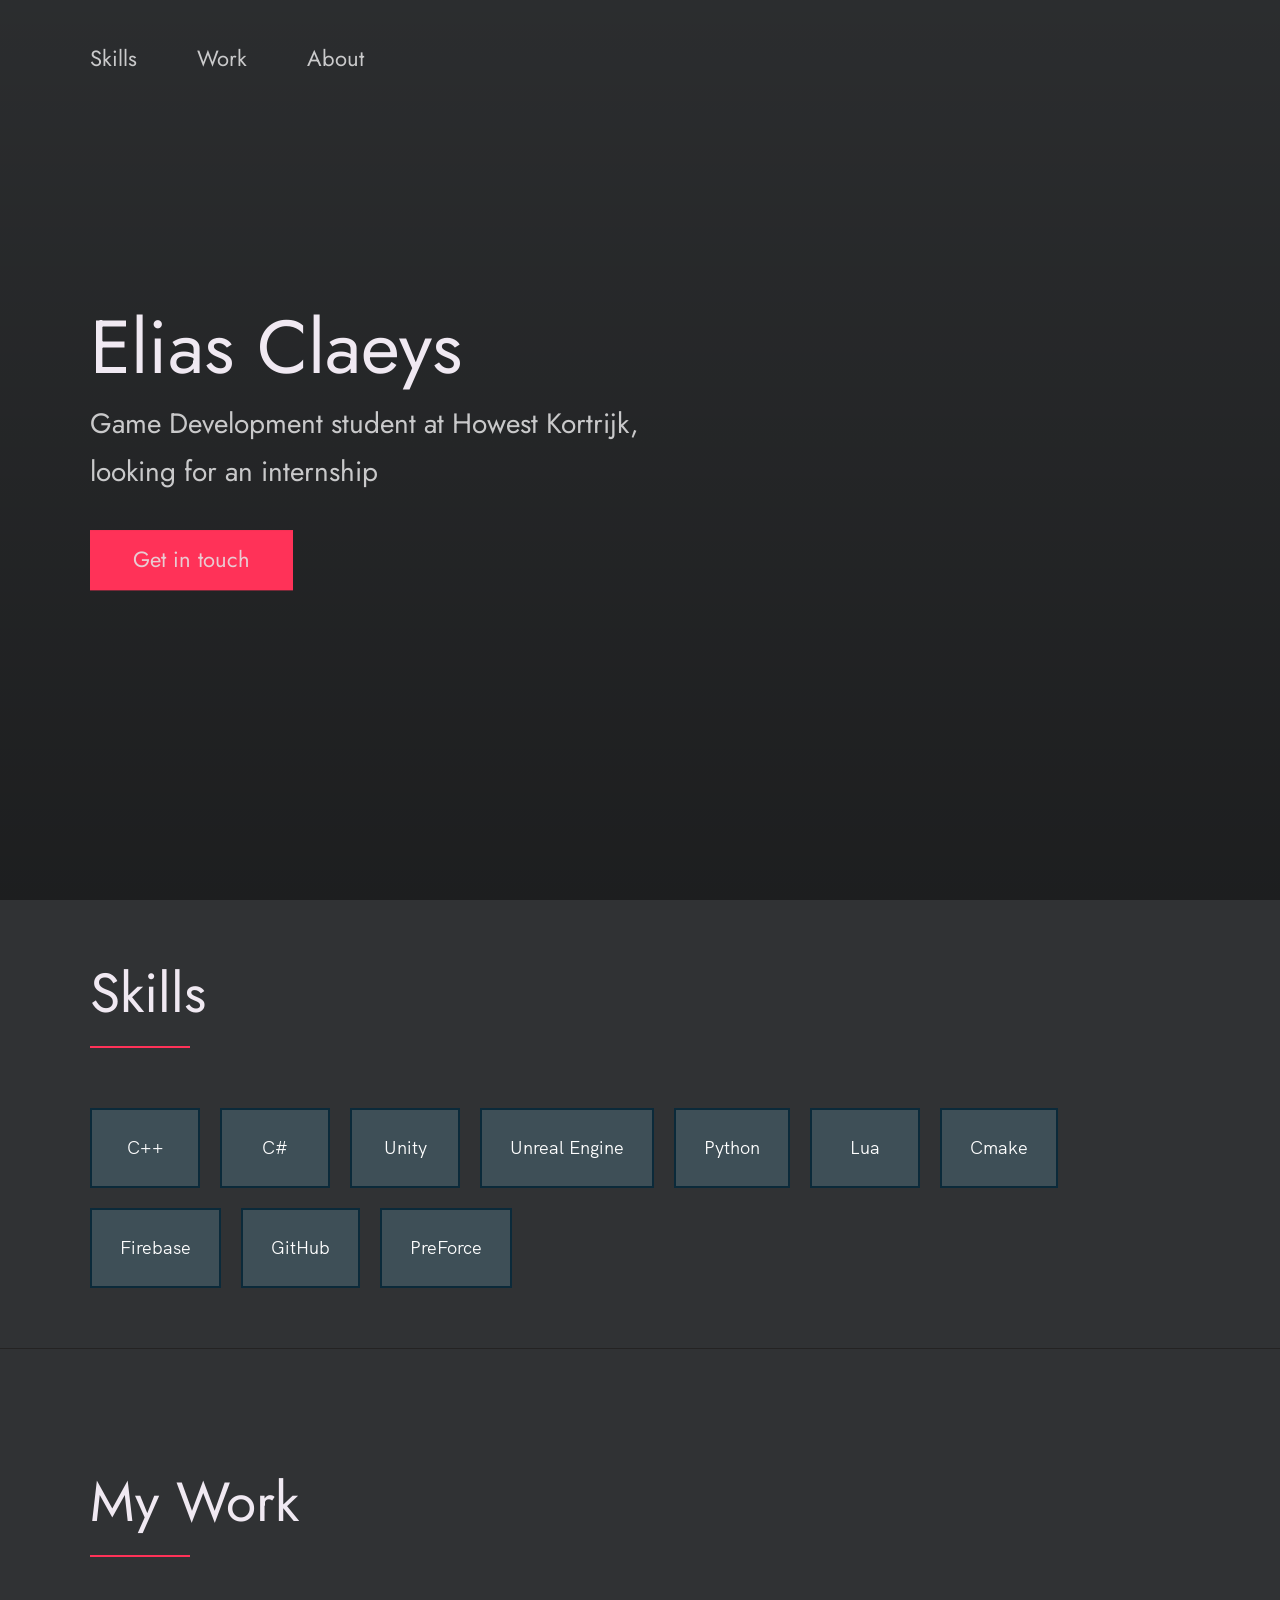
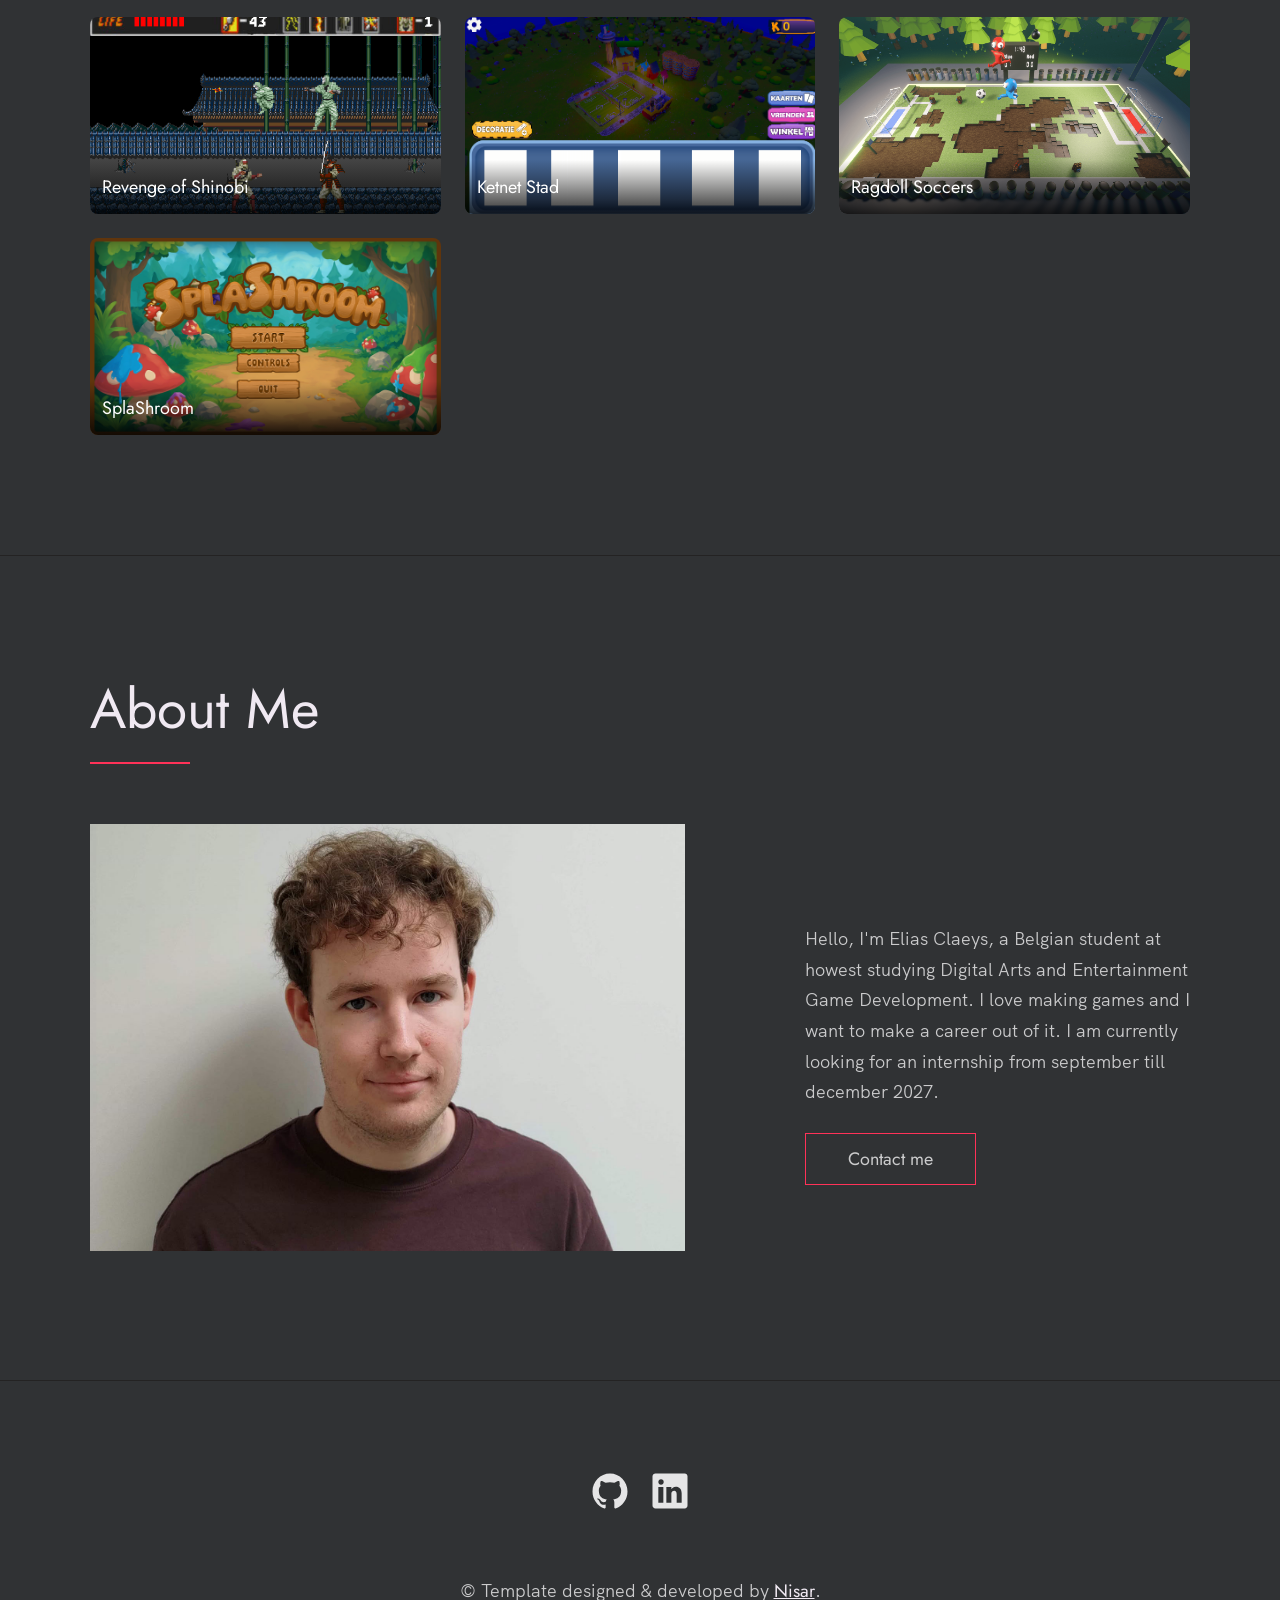
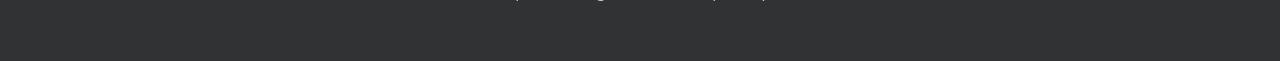
==== commit f7cba532: "Created a nicer looking layout. Added a skills tab" ====
--- a/index.html
+++ b/index.html
@@ -24,10 +24,10 @@
 
   <!-- Put your site title here -->
   <title>
-    Elias Claeys | Game Development student at Howest Kortrijk, looking for an internship
+    Elias Claeys
   </title>
 
-  <meta name="description" content="Add small description of yourslef.">
+  <meta name="description" content="Elias Claeys | Game Development student at Howest Kortrijk, looking for an internship">
   <!-- Add some coding keywords below, Ex: (React, CSS etc) -->
   <meta name="keywords" content="Put your name, skills and some coding keywords" />
   <link rel="stylesheet" href="index.css" />
@@ -41,10 +41,9 @@
     <div class="row">
       <nav class="nav" role="navigation">
         <ul class="nav__items">
+          <li class="nav__item"><a href="#skills" class="nav__link">Skills</a></li>
           <li class="nav__item"><a href="#work" class="nav__link">Work</a></li>
-          <!--<li class="nav__item"><a href="#clients" class="nav__link">Clients</a></li>-->
-          <li class="nav__item">
-            <a href="#about" class="nav__link">About</a>
+          <li class="nav__item"><a href="#about" class="nav__link">About</a>
           </li>
         </ul>
       </nav>
@@ -64,6 +63,25 @@
 
   <main role="main">
 
+    <!-- ***** Skills ***** -->
+    <section class="skills" id="skills">
+      <div class="row">
+    <h2>Skills</h2>
+        <ul class="skills__list">
+          <li>C++</li>
+          <li>C#</li>
+          <li>Unity</li>
+          <li>Unreal Engine</li>
+          <li>Python</li>
+          <li>Lua</li>
+          <li>Cmake</li>
+          <li>Firebase</li>
+          <li>GitHub</li>
+          <li>PreForce</li>
+        </ul>
+      </div>
+    </section>
+
     <!-- ***** Work ***** -->
 
     <section class="work" id="work">
@@ -73,271 +91,27 @@
 
           <!-- Each div with the work__box class is a project. -->
 
-          <!-- Revenge of Shinobi -->
-          <div class="work__box">
-            <div class="work__text">
-              <h3>The revenge of Shinobi</h3>
-              <p>
-                Back in 2024, I recreated the first stage of The Revenge of Shinobi for a school project. We were given a custom 
-                C++ game engine and tasked with recreating a 2D game. This was my first major game development project, and it gave 
-                me the opportunity to learn how to build a game from the ground up. The game still has a few mistakes, but it was a 
-                great learning experience and an important step in my development as a programmer. Looking back, I've improved a lot 
-                since then, which makes this project a nice way to see how far I've come.
-              </p>
-              <ul class="work__list">
-                <li>C++</li>
-              </ul>
-            </div>
-            <div id="myCarousel" class="carousel slide" data-ride="carousel">
-                <ol class="carousel-indicators">
-                  <li data-target="#myCarousel" data-slide-to="0" class="active"></li>
-                  <li data-target="#myCarousel" data-slide-to="1"></li>
-                  <li data-target="#myCarousel" data-slide-to="2"></li>
-                  <li data-target="#myCarousel" data-slide-to="3"></li>
-                </ol>
-                
-                <div class="carousel-inner">
-                  <div class="item active">
-                    <img src="./images/Project1/1.png">
-                  </div>
+          <div class="work__grid">
+             <a href="./projects/shinobi.html" class="work__card">
+                <img src="./images/Project1/1.png" alt="Revenge of Shinobi">
+                <span class="work__card-title">Revenge of Shinobi</span>
+              </a>
+          
+             <a href="./projects/ketnet.html" class="work__card">
+                <img src="./images/Project2/1.png" alt="Ketnet Stad">
+                <span class="work__card-title">Ketnet Stad</span>
+              </a>
+          
+             <a href="./projects/soccer.html" class="work__card">
+                <img src="./images/Project3/1.png" alt="Soccer">
+                <span class="work__card-title">Ragdoll Soccers</span>
+              </a>
 
-                  <div class="item">
-                    <img src="./images/Project1/2.png">
-                  </div>
-
-                  <div class="item">
-                    <img src="./images/Project1/3.png">
-                  </div>
-
-                  <div class="item">
-                    <div class="video-wrapper">
-                      <iframe
-                        src="https://www.youtube.com/embed/fLkxhbenFuk?enablejsapi=1">
-                      </iframe>
-                    </div>
-                  </div>
-
-                  <!-- Left and right controls -->
-                  <a class="left carousel-control" href="#myCarousel" data-slide="prev">
-                  <span class="arrow">&#10094;</span>
-                  <span class="sr-only">Previous</span>
-                  </a>
-                  <a class="right carousel-control" href="#myCarousel" data-slide="next">
-                   <span class="arrow">&#10095;</span>
-                    <span class="sr-only">Next</span>
-                  </a>
-                </div>
-              </div>
-            </div>
-
-          <!-- Ketnet Stad -->
-          <div class="work__box">
-            <div class="work__text">
-              <h3>Ketnet Stad</h3>
-              <p>
-                This project was a prototype developed for Ketnet. The goal was to create a multiplayer experience where children could 
-                interact and play together in a fun and engaging way. We designed a city-building game in which players receive a set amount 
-                of coins each day to purchase buildings and expand their own island. Players could visit their friends islands and there was 
-                also a trading system implemented. During this project, I focused on the multiplayer aspects and learned how to work with 
-                Firebase to support these features. I chose Firebase because of its strong support for Unity, making it well-suited for 
-                integrating real-time functionality into the game. It allowed us to efficiently retrieve and synchronize player data, 
-                enabling smooth interactions between players.
-              </p>
-              <ul class="work__list">
-                <li>C#</li>
-                <li>Uniy</li>
-                <li>Firebase</li>
-              </ul>
-            </div>
-            <div id="myCarousel" class="carousel slide" data-ride="carousel">
-                <ol class="carousel-indicators">
-                  <li data-target="#myCarousel" data-slide-to="0" class="active"></li>
-                  <li data-target="#myCarousel" data-slide-to="1"></li>
-                  <li data-target="#myCarousel" data-slide-to="2"></li>
-                  <li data-target="#myCarousel" data-slide-to="3"></li>
-                </ol>
-                
-                <div class="carousel-inner">
-                  <div class="item active">
-                    <img src="./images/Project2/1.png">
-                  </div>
-
-                  <div class="item">
-                    <img src="./images/Project2/2.png">
-                  </div>
-
-                  <div class="item">
-                    <img src="./images/Project2/3.png">
-                  </div>
-
-                  <div class="item">
-                    <div class="video-wrapper">
-                      <iframe
-                        src="https://www.youtube.com/embed/k0tDinp3bJ0?enablejsapi=1">
-                      </iframe>
-                    </div>
-                  </div>
-
-                  <!-- Left and right controls -->
-                  <a class="left carousel-control" href="#myCarousel" data-slide="prev">
-                  <span class="arrow">&#10094;</span>
-                  <span class="sr-only">Previous</span>
-                  </a>
-                  <a class="right carousel-control" href="#myCarousel" data-slide="next">
-                   <span class="arrow">&#10095;</span>
-                    <span class="sr-only">Next</span>
-                  </a>
-                </div>
-              </div>
-            </div>
-          
-
-            <!-- Ragdoll soccers -->
-
-            <div class="work__box">
-              <div class="work__text">
-                <h3>Ragdoll Soccers</h3>
-                <p>
-                  This game was developed during a game jam. The themes were “Friendslop,” “Minesweeper,” and “Outgrow Hunger,” 
-                  and we chose to combine the first two. In this multiplayer game, players control ragdoll characters and try 
-                  to score as many goals as possible while avoiding bombs thrown by their opponent. The mix of chaotic movement 
-                  and competitive gameplay created a fun and unpredictable experience. We had a great time developing this project, 
-                  and it placed 13th out of 36 competitors.
-                </p>
-                <ul class="work__list">
-                  <li>C#</li>
-                  <li>Uniy</li>
-                </ul>
-
-                <div class="work__links">
-                  <a href="https://eliasclaeys.itch.io/ragdoll-sockers" target="_blank" class="link__text">
-                    Visit Site <span>&rarr;</span>
-                  </a>
-                  <a href="https://github.com/Jeronimas-Boots/GameJam" title="View Source Code" target="_blank">
-                    <img src="./images/github.svg" class="work__code" alt="GitHub">
-                  </a>
-                </div>
-              </div>
-              <div id="myCarousel" class="carousel slide" data-ride="carousel">
-                  <ol class="carousel-indicators">
-                    <li data-target="#myCarousel" data-slide-to="0" class="active"></li>
-                    <li data-target="#myCarousel" data-slide-to="1"></li>
-                    <li data-target="#myCarousel" data-slide-to="2"></li>
-                    <li data-target="#myCarousel" data-slide-to="3"></li>
-                    <li data-target="#myCarousel" data-slide-to="4"></li>
-                  </ol>
-                  
-                  <div class="carousel-inner">
-                    <div class="item active">
-                      <img src="./images/Project3/1.png">
-                    </div>
-
-                    <div class="item">
-                      <img src="./images/Project3/2.png">
-                    </div>
-
-                    <div class="item">
-                      <img src="./images/Project3/3.png">
-                    </div>
-
-                    <div class="item">
-                      <img src="./images/Project3/4.png">
-                    </div>
-
-                    <div class="item">
-                      <div class="video-wrapper">
-                        <iframe
-                          src="https://www.youtube.com/embed/DM8LIWro9Ds?enablejsapi=1">
-                        </iframe>
-                      </div>
-                    </div>
-
-                    <!-- Left and right controls -->
-                    <a class="left carousel-control" href="#myCarousel" data-slide="prev">
-                    <span class="arrow">&#10094;</span>
-                    <span class="sr-only">Previous</span>
-                    </a>
-                    <a class="right carousel-control" href="#myCarousel" data-slide="next">
-                    <span class="arrow">&#10095;</span>
-                      <span class="sr-only">Next</span>
-                    </a>
-                  </div>
-                </div>
-              </div>
-            
-          
-              <!-- SplaShroom -->
-
-              <div class="work__box">
-                <div class="work__text">
-                  <h3>SplaShroom</h3>
-                  <p>
-                    This game was created for a school project, where we were assigned a random team and challenged to 
-                    make a co-op party game. We created something inspired by Splatoon, but with our own twist: gnomes 
-                    and mushrooms. You play as a gnome and compete with your teammates to capture as much terrain as possible 
-                    by painting the ground with mushrooms. Throughout the game, special mushrooms grow across the map. When 
-                    activated, they grant power-ups such as a speed boost or a larger paint blast... adding another layer of 
-                    strategy to the gameplay.
-                  </p>
-                  <ul class="work__list">
-                    <li>C#</li>
-                    <li>Uniy</li>
-                  </ul>
-
-                  <div class="work__links">
-                    <a href="https://faithhondeghem.itch.io/splashroom" target="_blank" class="link__text">
-                      Visit Site <span>&rarr;</span>
-                    </a>
-                  </div>
-                </div>
-                <div id="myCarousel" class="carousel slide" data-ride="carousel">
-                    <ol class="carousel-indicators">
-                      <li data-target="#myCarousel" data-slide-to="0" class="active"></li>
-                      <li data-target="#myCarousel" data-slide-to="1"></li>
-                      <li data-target="#myCarousel" data-slide-to="2"></li>
-                      <li data-target="#myCarousel" data-slide-to="3"></li>
-                      <li data-target="#myCarousel" data-slide-to="4"></li>
-                    </ol>
-                    
-                    <div class="carousel-inner">
-                      <div class="item active">
-                        <img src="./images/Project4/1.png">
-                      </div>
-
-                      <div class="item">
-                        <img src="./images/Project4/2.png">
-                      </div>
-
-                      <div class="item">
-                        <img src="./images/Project4/3.png">
-                      </div>
-
-                      <div class="item">
-                        <img src="./images/Project4/4.png">
-                      </div>
-
-                      <div class="item">
-                        <div class="video-wrapper">
-                          <iframe
-                            src="https://www.youtube.com/embed/x3OZwJV1Rck?enablejsapi=1">
-                          </iframe>
-                        </div>
-                      </div>
-
-                      <!-- Left and right controls -->
-                      <a class="left carousel-control" href="#myCarousel" data-slide="prev">
-                      <span class="arrow">&#10094;</span>
-                      <span class="sr-only">Previous</span>
-                      </a>
-                      <a class="right carousel-control" href="#myCarousel" data-slide="next">
-                      <span class="arrow">&#10095;</span>
-                        <span class="sr-only">Next</span>
-                      </a>
-                    </div>
-                  </div>
-                </div>
-              </div>
-
+             <a href="./projects/splashroom.html" class="work__card">
+                <img src="./images/Project4/1.png" alt="SplaShroom">
+                <span class="work__card-title">SplaShroom</span>
+              </a>
+          </div>
         </div>
       </div>
     </section>
@@ -371,8 +145,7 @@
               Hello, I'm Elias Claeys, a Belgian student at howest studying Digital 
               Arts and Entertainment Game Development. I love making games and I 
               want to make a career out of it. I am currently looking for an internship
-              from september till december 2027. I have experience with c++, c# and 
-              Unity.
+              from september till december 2027.
             </p>
             <!-- Provide a link to your resume -->
             <a href="mailto:Elias.Claeys@student.howest.be" class="btn">Contact me</a>
@@ -407,7 +180,7 @@
 
       <!-- If you give me some credit by keeping the below paragraph, will be huge for me 😊 Thanks. -->
       <p>
-        &copy; 2020 - Template designed & developed by <a href="https://nisar.dev" class="link">Nisar</a>.
+        &copy; Template designed & developed by <a href="https://nisar.dev" class="link">Nisar</a>.
       </p>
     </div>
   </footer>
--- a/index.css
+++ b/index.css
@@ -405,7 +405,7 @@
 
 .header {
     background: linear-gradient(rgba(0,0,0, .1), rgba(0,0,0, .4)), 
-        url('./images/header.jpg');
+        url('./images/Header.jpg');
     height: 100vh;
     background-size: cover;
     background-position: center;
@@ -503,6 +503,24 @@
     .work__code {
         height: 4rem;
     }
+}
+
+.work__box--page {
+  display: flex;
+  flex-direction: column;
+  align-items: center;
+  gap: 24px;
+  margin-bottom: 0;
+}
+
+.work__box--page .carousel {
+  width: 100%;
+  max-width: 800px;
+}
+
+.work__box--page .work__text {
+  width: 100%;
+  max-width: 800px;
 }
 
 /* --------------------------------------- */
@@ -755,3 +773,72 @@
         padding: var(--gutter-medium) 0;
     } 
 }
+
+/* --------------------------------------- */
+/* ----- Project Images ----- */
+/* --------------------------------------- */
+
+.work__grid {
+  display: grid;
+  grid-template-columns: repeat(auto-fill, minmax(280px, 1fr));
+  gap: 24px;
+}
+
+.work__card {
+  position: relative;
+  display: block;
+  overflow: hidden;
+  border-radius: 8px;
+  aspect-ratio: 16 / 9;
+}
+
+.work__card img {
+  width: 100%;
+  height: 100%;
+  object-fit: cover;
+  transition: transform 0.3s;
+}
+
+.work__card:hover img {
+  transform: scale(1.05);
+}
+
+.work__card-title {
+  position: absolute;
+  inset: auto 0 0 0;
+  padding: 12px;
+  color: #fff;
+  background: linear-gradient(transparent, rgba(0, 0, 0, 0.8));
+  opacity: 1;
+  transition: opacity 0.3s;
+}
+
+/* --------------------------------------- */
+/* ----- Skills ----- */
+/* --------------------------------------- */
+
+.skills {
+  padding: 60px 0;
+}
+
+.skills__list {
+  display: flex;
+  flex-wrap: wrap;
+  gap: 20px;
+  list-style: none;
+  padding: 0;
+  margin: 24px 0 0;
+}
+
+.skills__list li {
+  display: flex;
+  align-items: center;
+  justify-content: center;
+  min-width: 110px;
+  height: 80px;
+  padding: 0 28px;
+  background: #3e4f57;
+  color: #fff;
+  border: 2px solid #0b2a3a;
+  font-size: 1.8rem;
+}
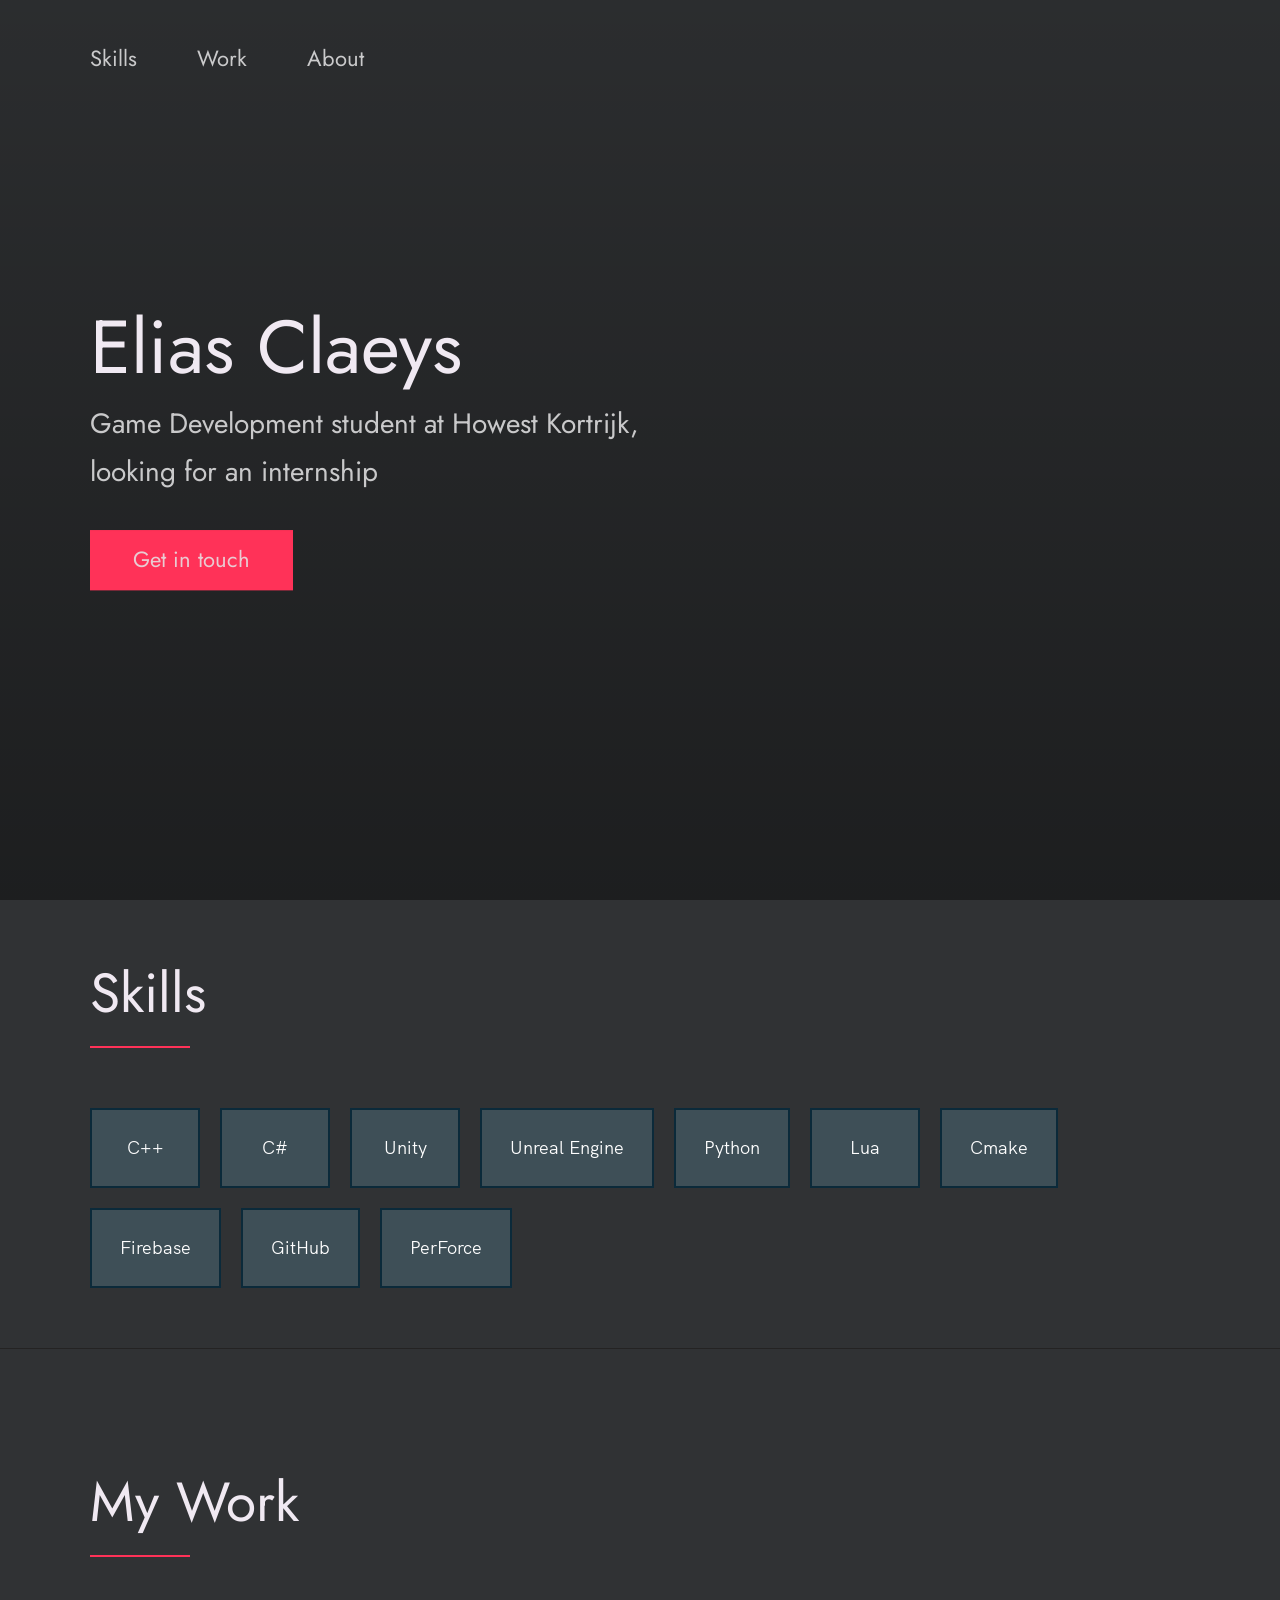
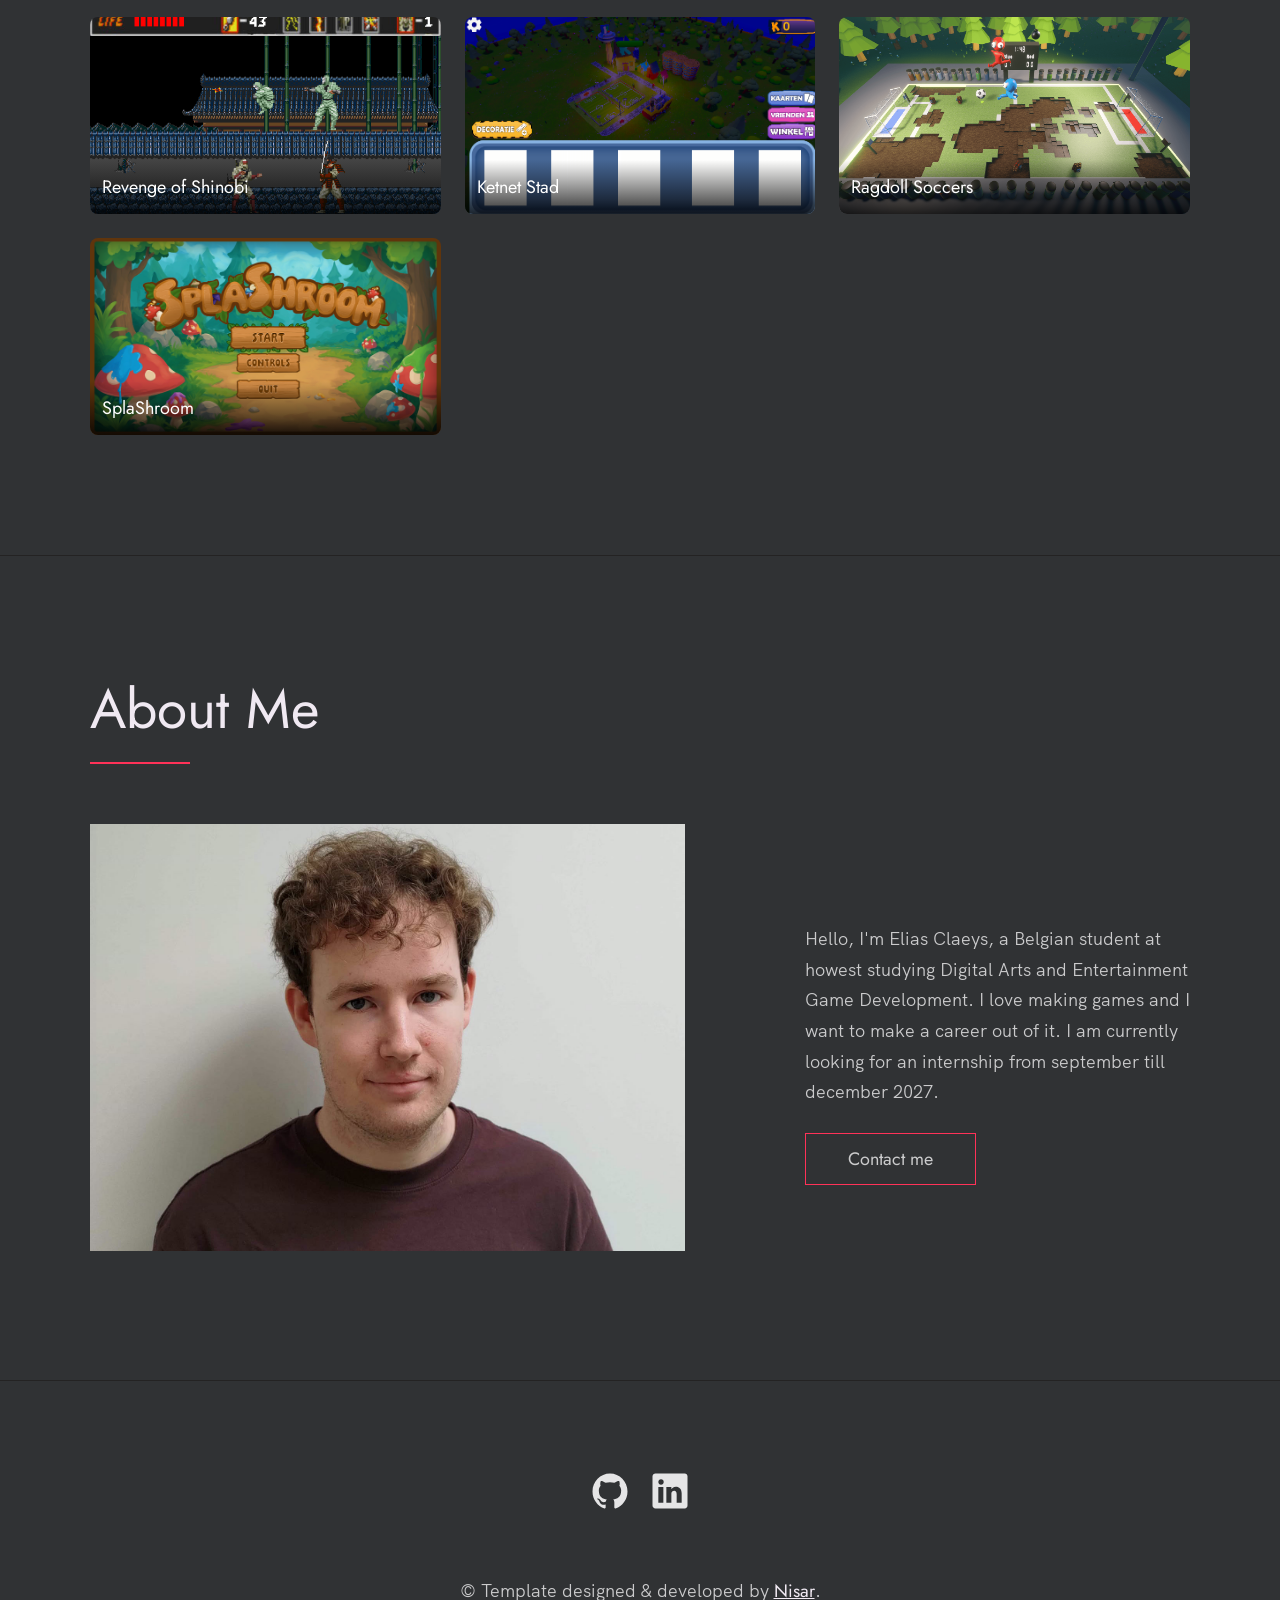
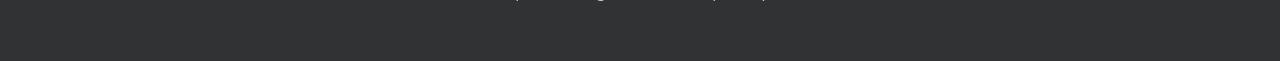
==== commit 8a0f661f: "changed preforce to perforce" ====
--- a/index.html
+++ b/index.html
@@ -77,7 +77,7 @@
           <li>Cmake</li>
           <li>Firebase</li>
           <li>GitHub</li>
-          <li>PreForce</li>
+          <li>PerForce</li>
         </ul>
       </div>
     </section>
--- a/index.css
+++ b/index.css
@@ -492,19 +492,6 @@
     margin-bottom: var(--gutter-normal);
 }
 
-@media(min-width: 901px) {
-    .work__image-box {
-        flex: 1;
-        margin: 0 0 0 10rem;
-    }
-}
-
-@media(max-width: 900px) {
-    .work__code {
-        height: 4rem;
-    }
-}
-
 .work__box--page {
   display: flex;
   flex-direction: column;
@@ -516,6 +503,8 @@
 .work__box--page .carousel {
   width: 100%;
   max-width: 800px;
+  margin: 0 auto;
+  flex: none;
 }
 
 .work__box--page .work__text {
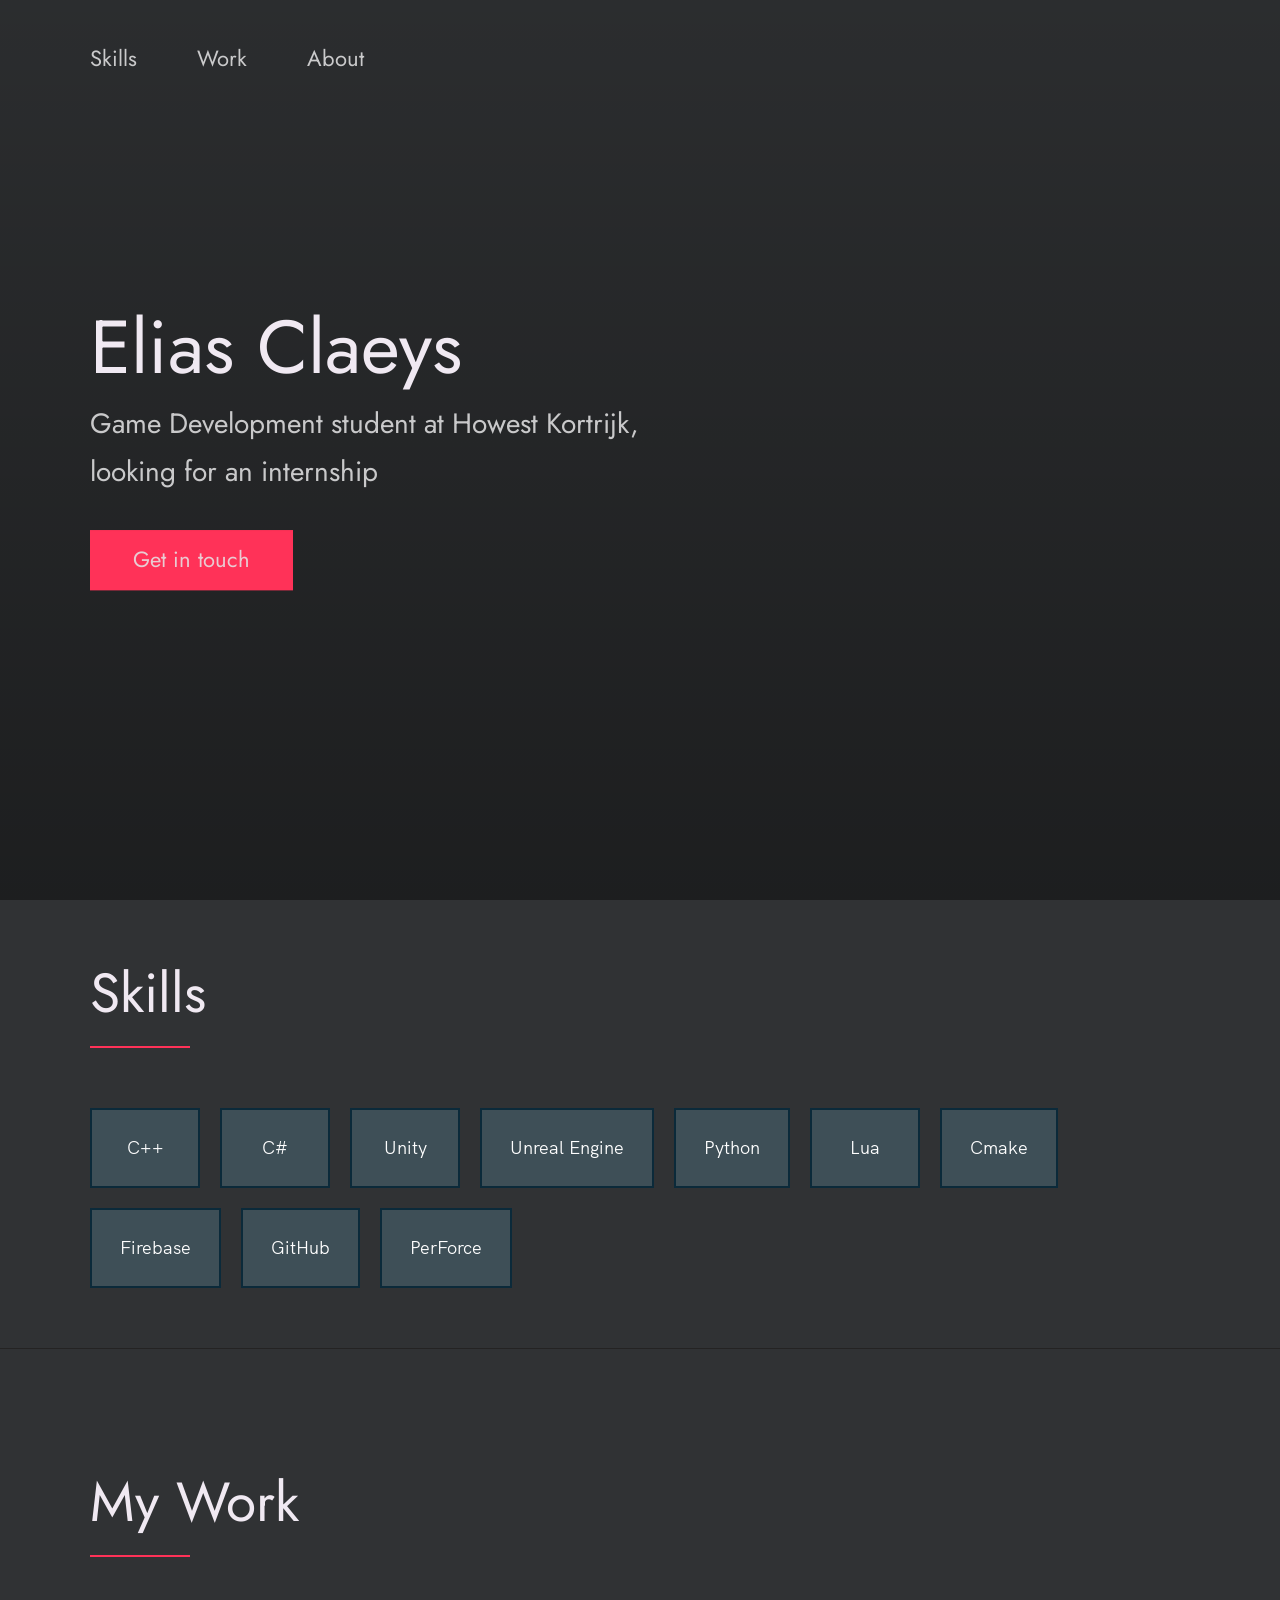
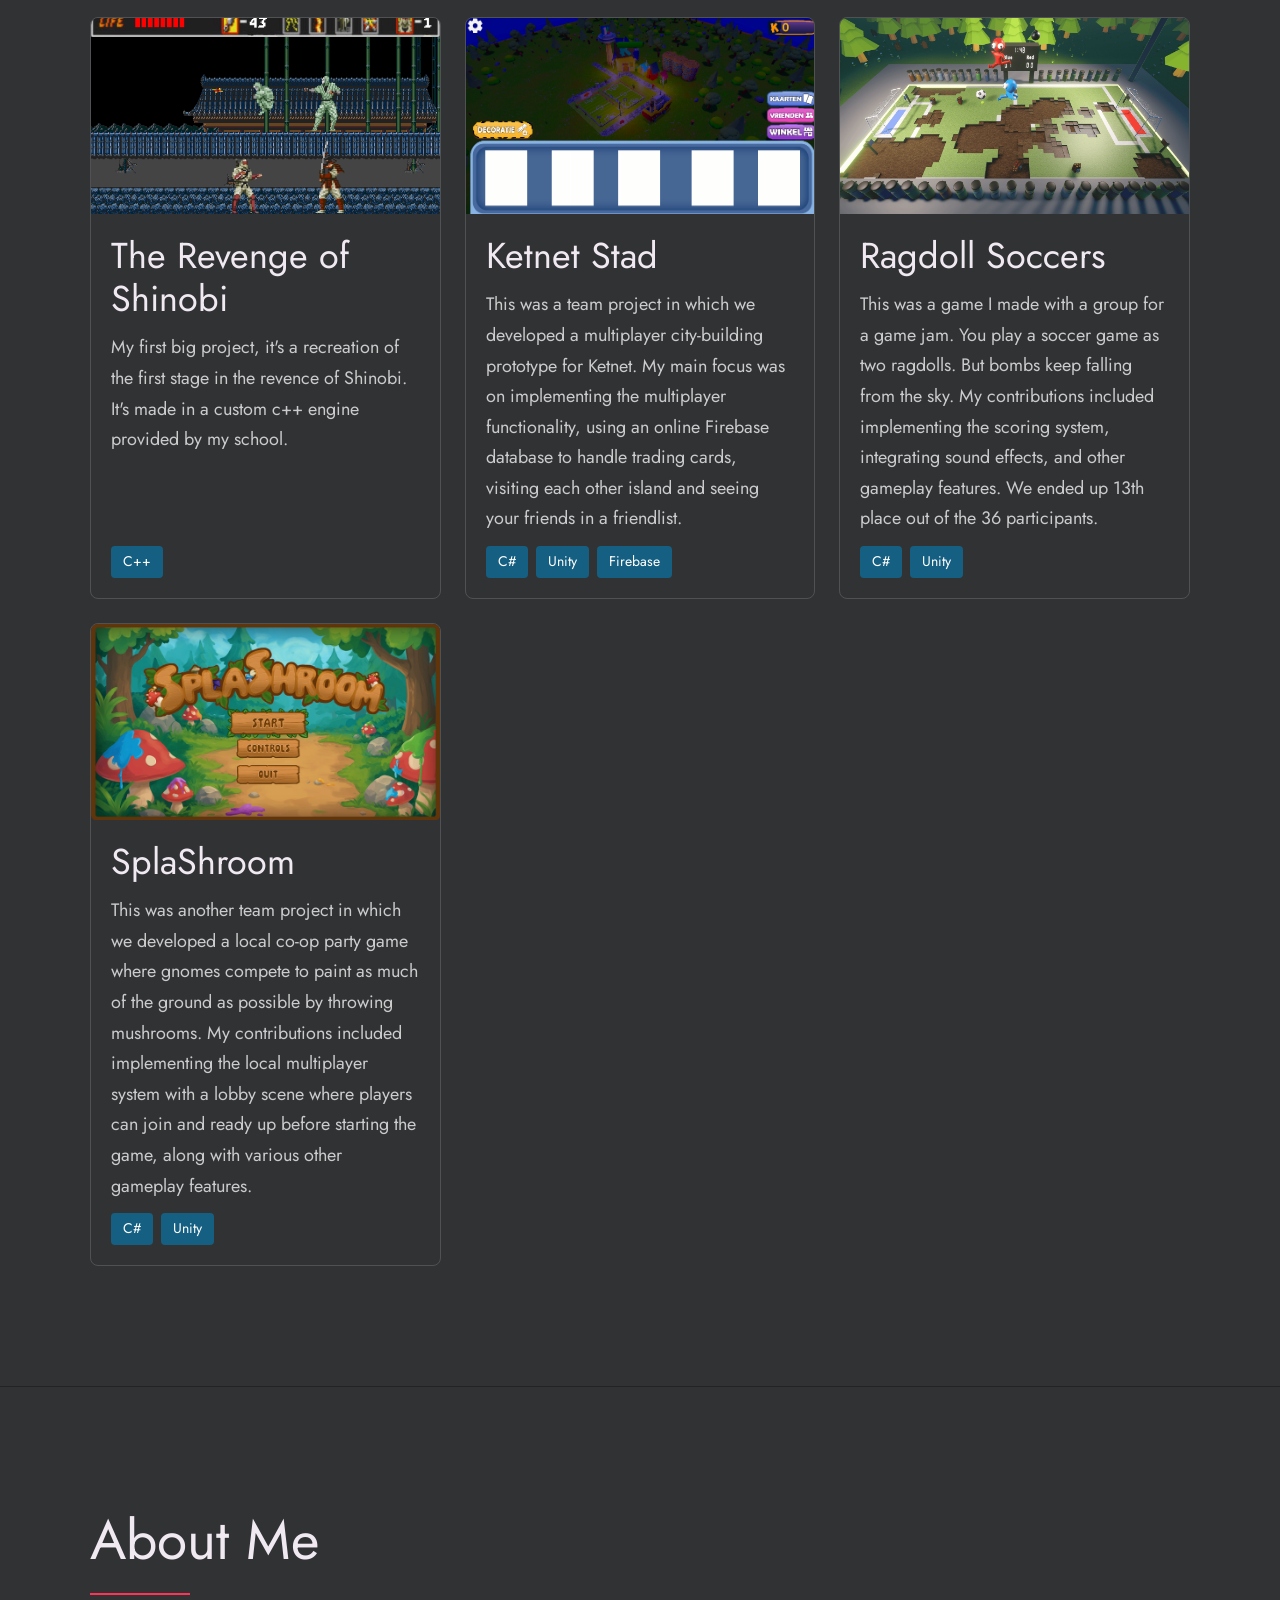
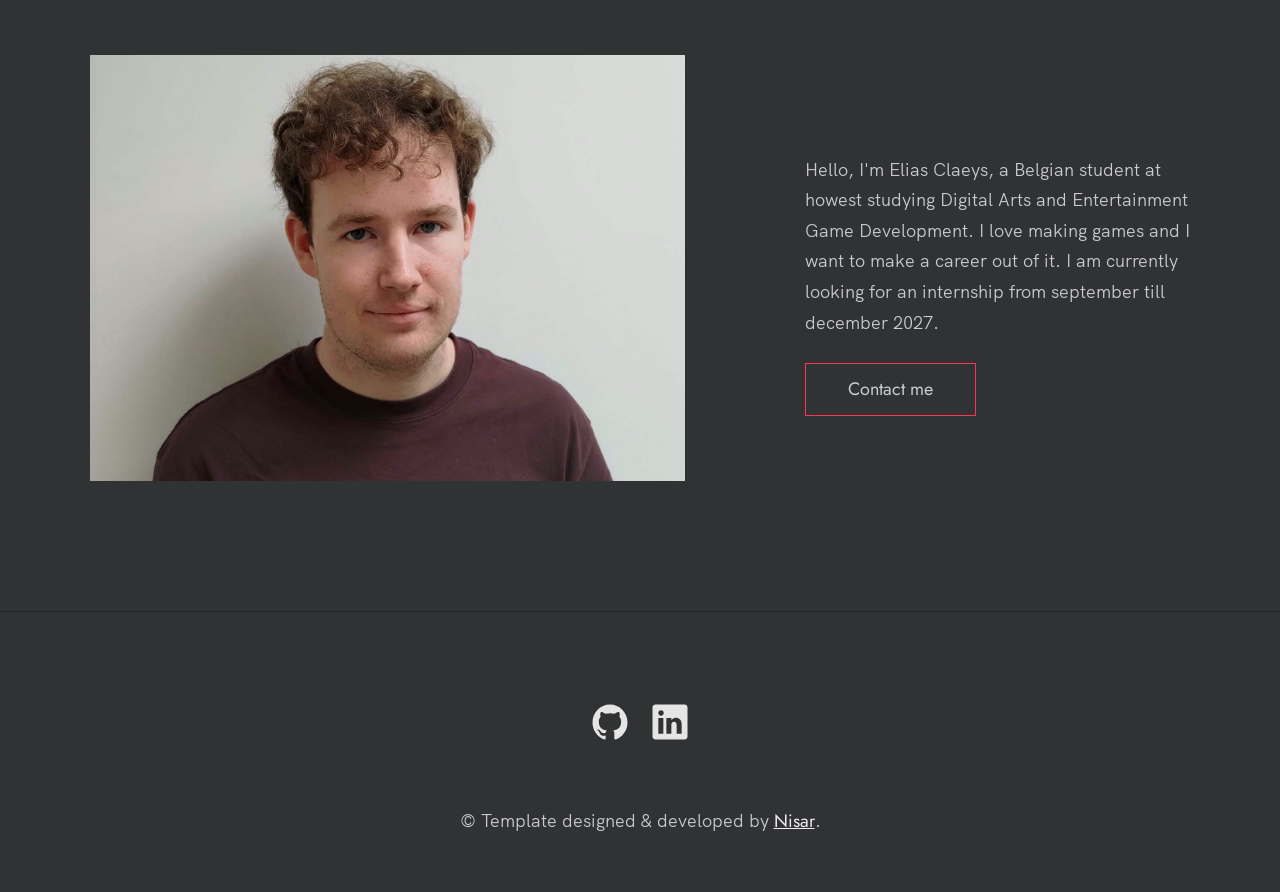
==== commit d0c18bad: "added cards on the main page" ====
--- a/index.html
+++ b/index.html
@@ -92,28 +92,64 @@
           <!-- Each div with the work__box class is a project. -->
 
           <div class="work__grid">
-             <a href="./projects/shinobi.html" class="work__card">
-                <img src="./images/Project1/1.png" alt="Revenge of Shinobi">
-                <span class="work__card-title">Revenge of Shinobi</span>
-              </a>
-          
-             <a href="./projects/ketnet.html" class="work__card">
-                <img src="./images/Project2/1.png" alt="Ketnet Stad">
-                <span class="work__card-title">Ketnet Stad</span>
-              </a>
-          
-             <a href="./projects/soccer.html" class="work__card">
-                <img src="./images/Project3/1.png" alt="Soccer">
-                <span class="work__card-title">Ragdoll Soccers</span>
-              </a>
-
-             <a href="./projects/splashroom.html" class="work__card">
-                <img src="./images/Project4/1.png" alt="SplaShroom">
-                <span class="work__card-title">SplaShroom</span>
-              </a>
+            <a href="./projects/shinobi.html" class="work__card">
+              <img src="./images/Project1/1.png" alt="Revenge of Shinobi">
+              <div class="work__card-body">
+                <h3 class="work__card-title">The Revenge of Shinobi</h3>
+                <p class="work__card-text">My first big project, it's a recreation of the first stage in the revence of Shinobi. 
+                                           It's made in a custom c++ engine provided by my school.</p>
+                <ul class="work__card-skills">
+                  <li>C++</li>
+                </ul>
+              </div>
+            </a>
+
+            <a href="./projects/ketnet.html" class="work__card">
+              <img src="./images/Project2/1.png" alt="Ketnet Stad">
+              <div class="work__card-body">
+                <h3 class="work__card-title">Ketnet Stad</h3>
+                <p class="work__card-text"> This was a team project in which we developed a multiplayer city-building prototype for Ketnet. 
+                                            My main focus was on implementing the multiplayer functionality, using an online Firebase database 
+                                            to handle trading cards, visiting each other island and seeing your friends in a friendlist.  </p>
+                <ul class="work__card-skills">
+                  <li>C#</li>
+                  <li>Unity</li>
+                  <li>Firebase</li>
+                </ul>
+              </div>
+            </a>
+
+            <a href="./projects/soccer.html" class="work__card">
+              <img src="./images/Project3/1.png" alt="Ragdoll Soccers">
+              <div class="work__card-body">
+                <h3 class="work__card-title">Ragdoll Soccers</h3>
+                <p class="work__card-text">This was a game I made with a group for a game jam. You play a soccer game 
+                                           as two ragdolls. But bombs keep falling from the sky. My contributions included 
+                                           implementing the scoring system, integrating sound effects, and other gameplay 
+                                           features. We ended up 13th place out of the 36 participants.</p>
+                <ul class="work__card-skills">
+                  <li>C#</li>
+                  <li>Unity</li>
+                </ul>
+              </div>
+            </a>
+
+            <a href="./projects/splashroom.html" class="work__card">
+              <img src="./images/Project4/1.png" alt="SplaShroom">
+              <div class="work__card-body">
+                <h3 class="work__card-title">SplaShroom</h3>
+                <p class="work__card-text"> This was another team project in which we developed a local co-op party game where 
+                                            gnomes compete to paint as much of the ground as possible by throwing mushrooms. My 
+                                            contributions included implementing the local multiplayer system with a lobby scene 
+                                            where players can join and ready up before starting the game, along with various other 
+                                            gameplay features.</p>
+                <ul class="work__card-skills">
+                  <li>C#</li>
+                  <li>Unity</li>
+                </ul>
+              </div>
+            </a>
           </div>
-        </div>
-      </div>
     </section>
 
     <!-- ***** Clients ***** -->
--- a/index.css
+++ b/index.css
@@ -774,32 +774,59 @@
 }
 
 .work__card {
-  position: relative;
-  display: block;
+  display: flex;
+  flex-direction: column;
   overflow: hidden;
+  border: 1px solid rgba(128, 128, 128, 0.4);
   border-radius: 8px;
-  aspect-ratio: 16 / 9;
+  color: inherit;
+  text-decoration: none;
+  transition: transform 0.3s, box-shadow 0.3s;
+}
+
+.work__card:hover {
+  transform: translateY(-4px);
+  box-shadow: 0 8px 20px rgba(0, 0, 0, 0.25);
 }
 
 .work__card img {
   width: 100%;
-  height: 100%;
+  aspect-ratio: 16 / 9;
   object-fit: cover;
-  transition: transform 0.3s;
-}
-
-.work__card:hover img {
-  transform: scale(1.05);
+  display: block;
+}
+
+.work__card-body {
+  display: flex;
+  flex-direction: column;
+  gap: 12px;
+  padding: 20px;
+  flex: 1;
 }
 
 .work__card-title {
-  position: absolute;
-  inset: auto 0 0 0;
-  padding: 12px;
+  margin: 0;
+}
+
+.work__card-text {
+  margin: 0;
+}
+
+.work__card-skills {
+  display: flex;
+  flex-wrap: wrap;
+  gap: 8px;
+  list-style: none;
+  padding: 0;
+  margin: auto 0 0;
+}
+
+.work__card-skills li {
+  padding: 4px 12px;
+  background: #156082;
   color: #fff;
-  background: linear-gradient(transparent, rgba(0, 0, 0, 0.8));
-  opacity: 1;
-  transition: opacity 0.3s;
+  border-radius: 4px;
+  font-size: 1.4rem;
 }
 
 /* --------------------------------------- */
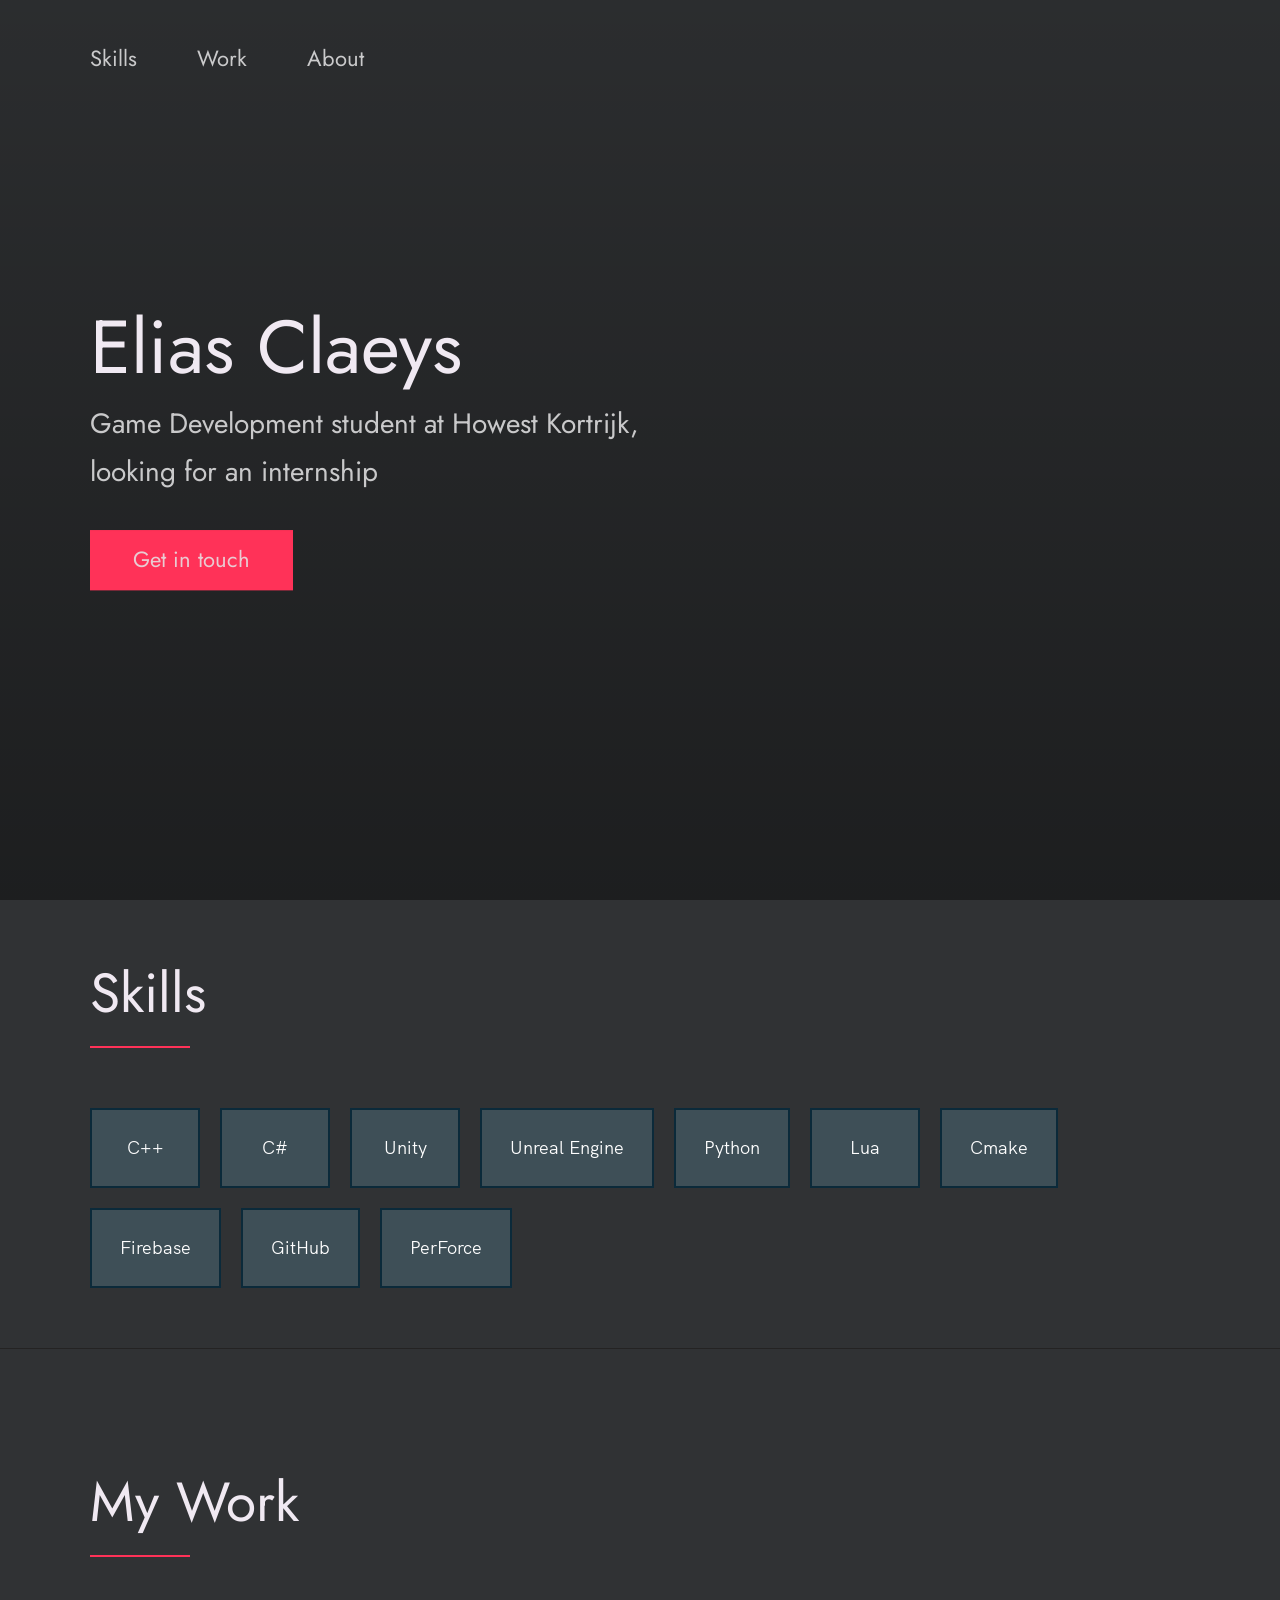
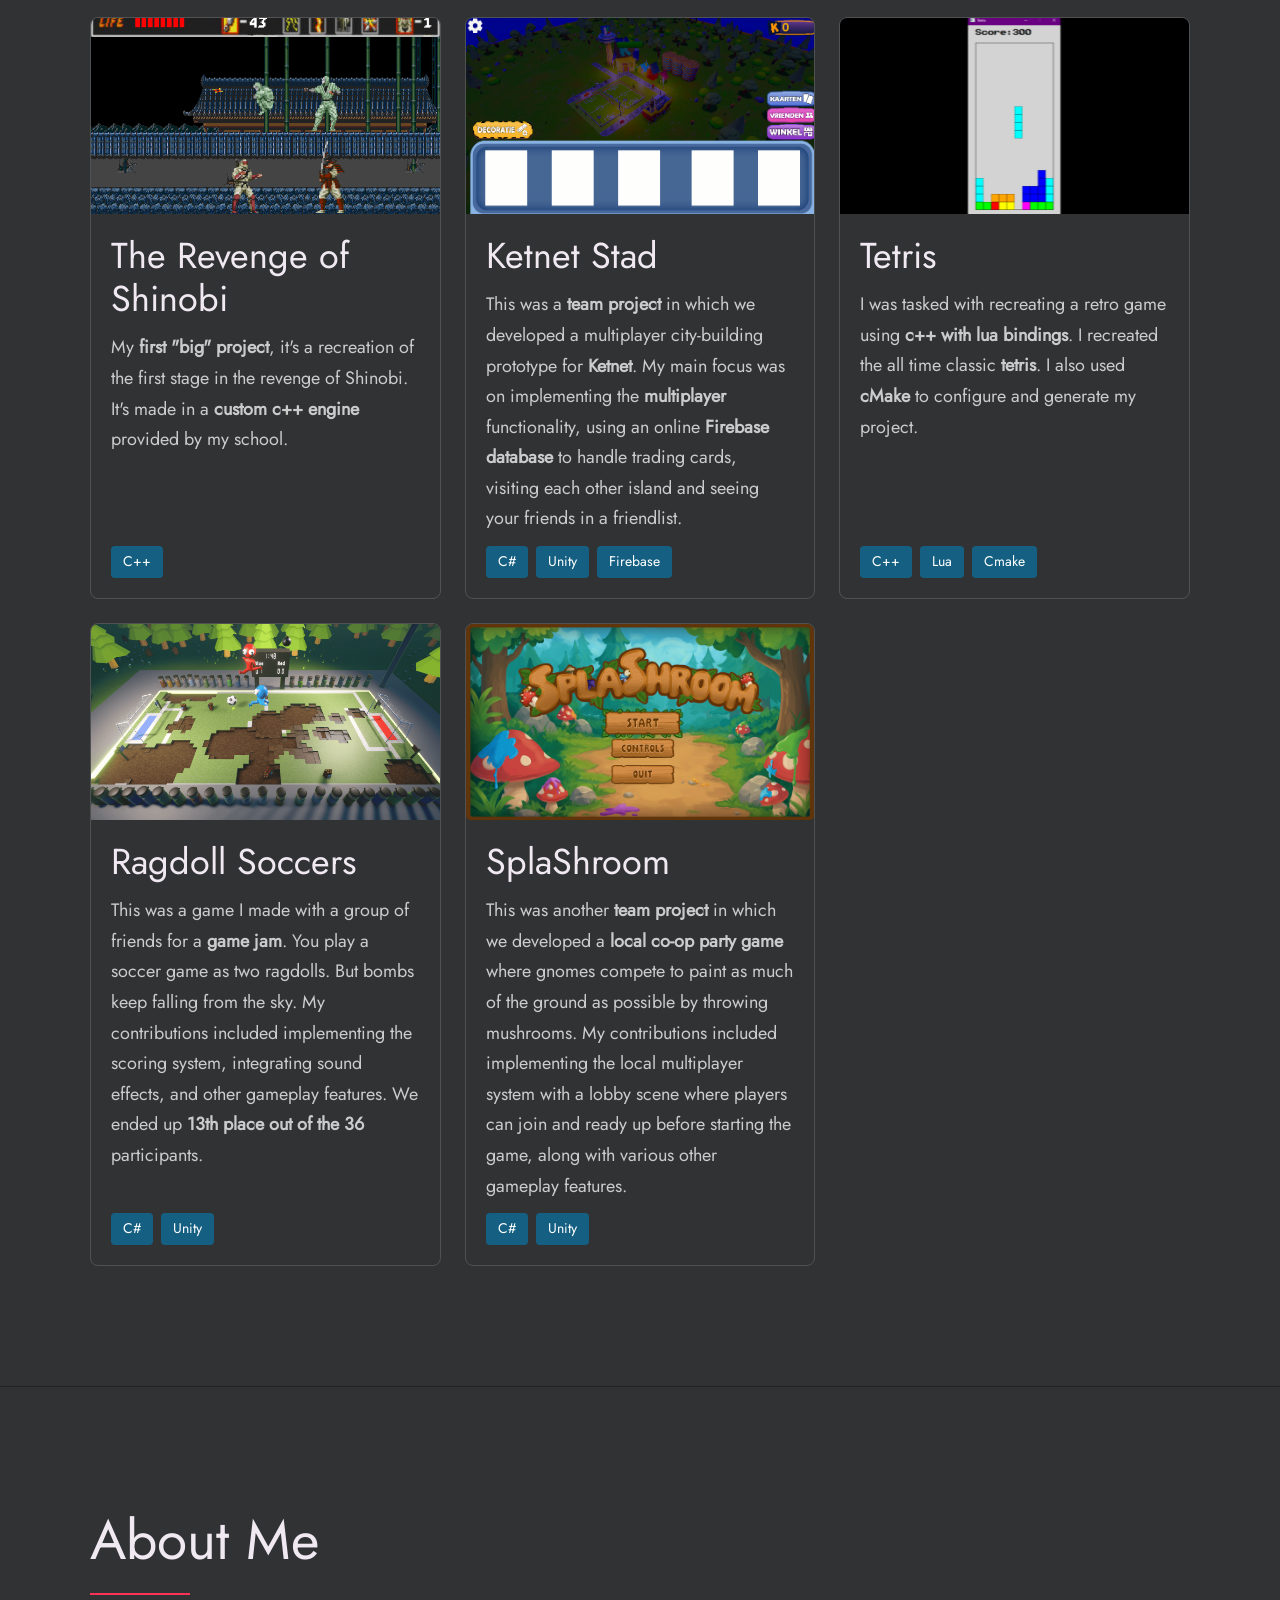
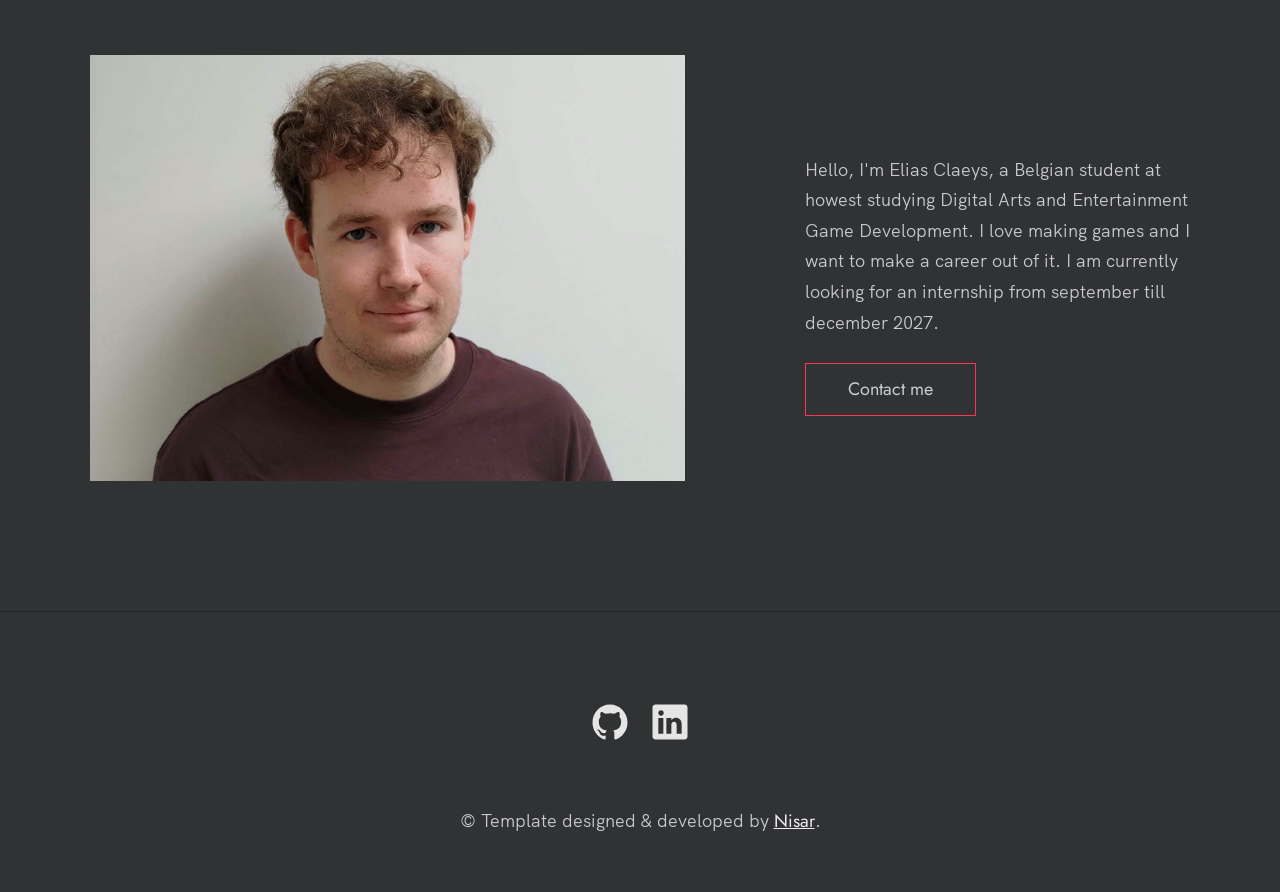
==== commit adb7e3e8: "added a tetris project" ====
--- a/index.html
+++ b/index.html
@@ -96,8 +96,8 @@
               <img src="./images/Project1/1.png" alt="Revenge of Shinobi">
               <div class="work__card-body">
                 <h3 class="work__card-title">The Revenge of Shinobi</h3>
-                <p class="work__card-text">My first big project, it's a recreation of the first stage in the revence of Shinobi. 
-                                           It's made in a custom c++ engine provided by my school.</p>
+                <p class="work__card-text">My <b>first "big" project</b>, it's a recreation of the first stage in the revenge of Shinobi. 
+                                           It's made in a <b>custom c++ engine</b> provided by my school.</p>
                 <ul class="work__card-skills">
                   <li>C++</li>
                 </ul>
@@ -108,8 +108,8 @@
               <img src="./images/Project2/1.png" alt="Ketnet Stad">
               <div class="work__card-body">
                 <h3 class="work__card-title">Ketnet Stad</h3>
-                <p class="work__card-text"> This was a team project in which we developed a multiplayer city-building prototype for Ketnet. 
-                                            My main focus was on implementing the multiplayer functionality, using an online Firebase database 
+                <p class="work__card-text"> This was a <b>team project</b> in which we developed a multiplayer city-building prototype for <b>Ketnet</b>. 
+                                            My main focus was on implementing the <b>multiplayer</b> functionality, using an online <b>Firebase database</b> 
                                             to handle trading cards, visiting each other island and seeing your friends in a friendlist.  </p>
                 <ul class="work__card-skills">
                   <li>C#</li>
@@ -119,14 +119,31 @@
               </div>
             </a>
 
+            <a href="./projects/tetris.html" class="work__card">
+              <img src="./images/Project5/1.png" alt="Tetris">
+              <div class="work__card-body">
+                <h3 class="work__card-title">Tetris</h3>
+                <p class="work__card-text">
+                  I was tasked with recreating a retro game using <b>c++ with lua bindings</b>.
+                  I recreated the all time classic <b>tetris</b>. I also used <b>cMake</b> to configure
+                  and generate my project.
+                </p>
+                <ul class="work__card-skills">
+                  <li>C++</li>
+                  <li>Lua</li>
+                  <li>Cmake</li>
+                </ul>
+              </div>
+            </a>
+
             <a href="./projects/soccer.html" class="work__card">
               <img src="./images/Project3/1.png" alt="Ragdoll Soccers">
               <div class="work__card-body">
                 <h3 class="work__card-title">Ragdoll Soccers</h3>
-                <p class="work__card-text">This was a game I made with a group for a game jam. You play a soccer game 
+                <p class="work__card-text">This was a game I made with a group of friends for a <b>game jam</b>. You play a soccer game 
                                            as two ragdolls. But bombs keep falling from the sky. My contributions included 
                                            implementing the scoring system, integrating sound effects, and other gameplay 
-                                           features. We ended up 13th place out of the 36 participants.</p>
+                                           features. We ended up <b>13th place out of the 36</b> participants.</p>
                 <ul class="work__card-skills">
                   <li>C#</li>
                   <li>Unity</li>
@@ -138,7 +155,7 @@
               <img src="./images/Project4/1.png" alt="SplaShroom">
               <div class="work__card-body">
                 <h3 class="work__card-title">SplaShroom</h3>
-                <p class="work__card-text"> This was another team project in which we developed a local co-op party game where 
+                <p class="work__card-text"> This was another <b>team project</b> in which we developed a <b>local co-op party game</b> where 
                                             gnomes compete to paint as much of the ground as possible by throwing mushrooms. My 
                                             contributions included implementing the local multiplayer system with a lobby scene 
                                             where players can join and ready up before starting the game, along with various other 
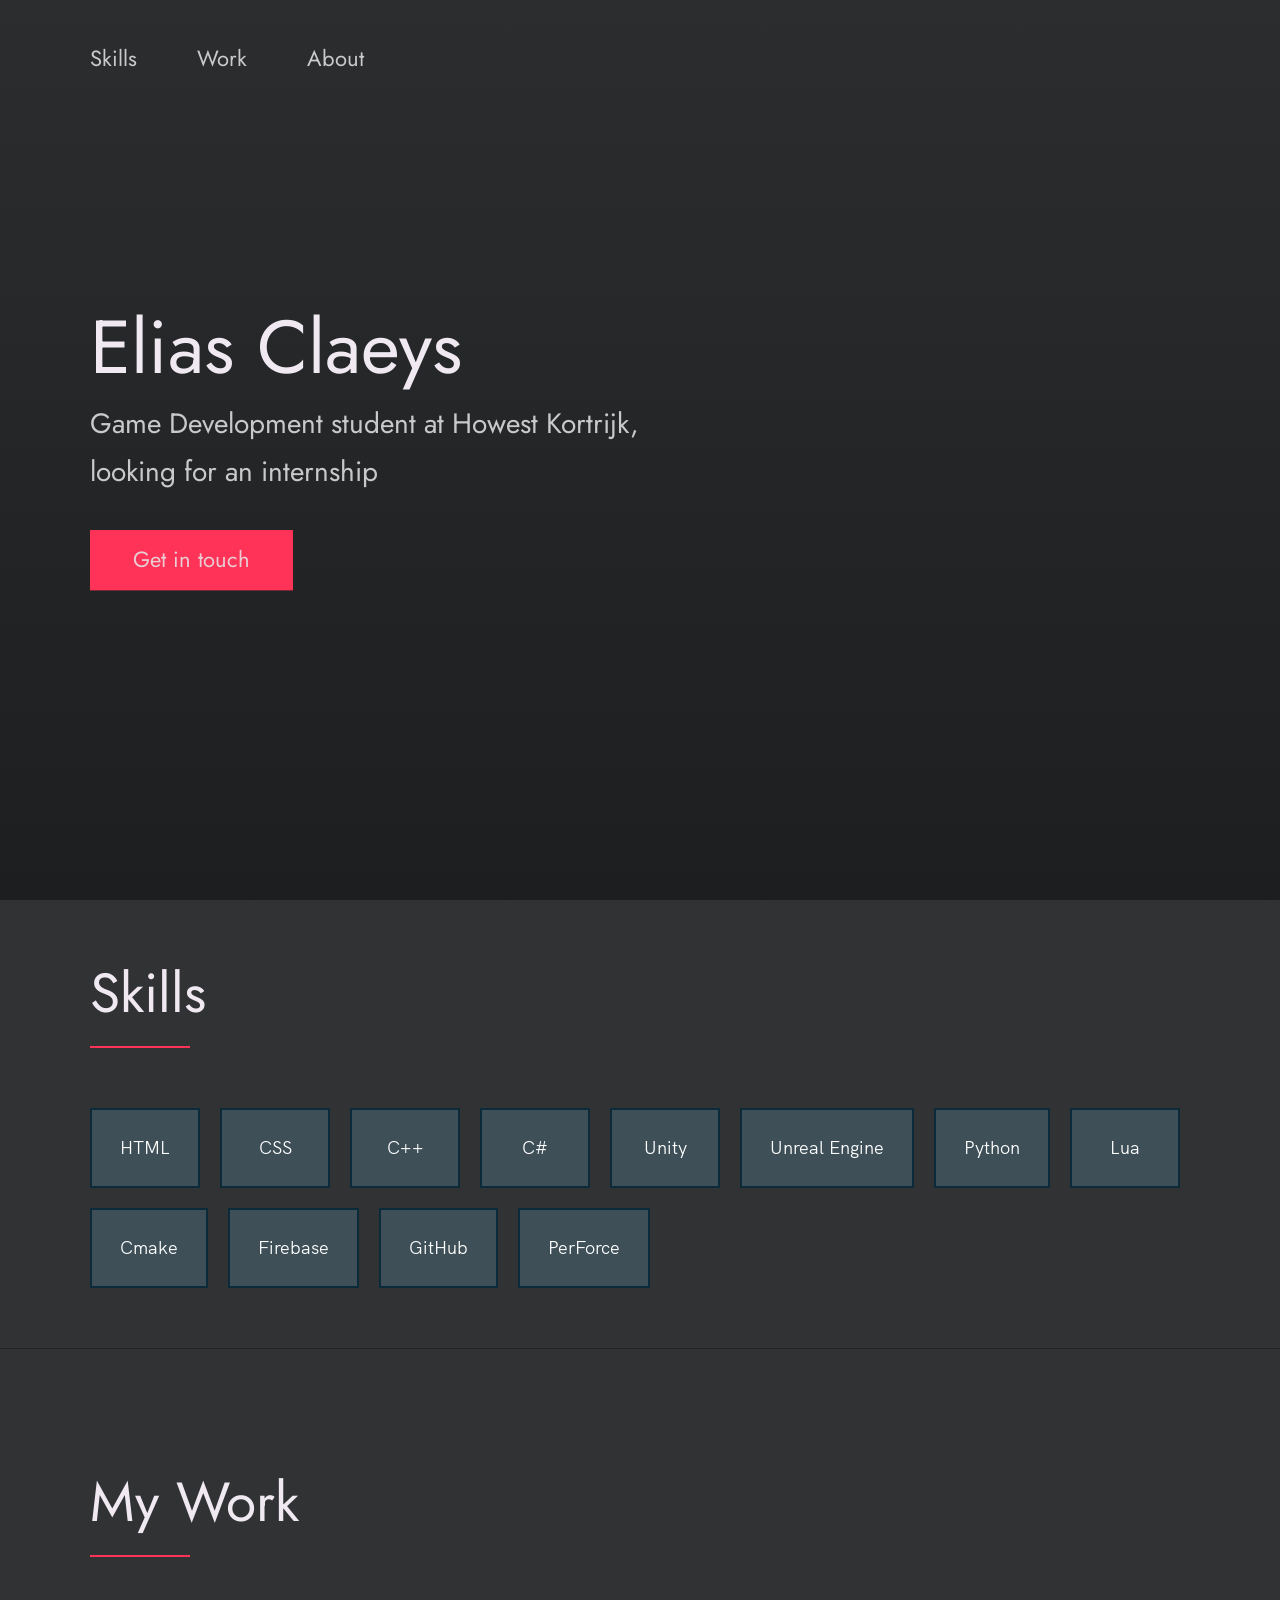
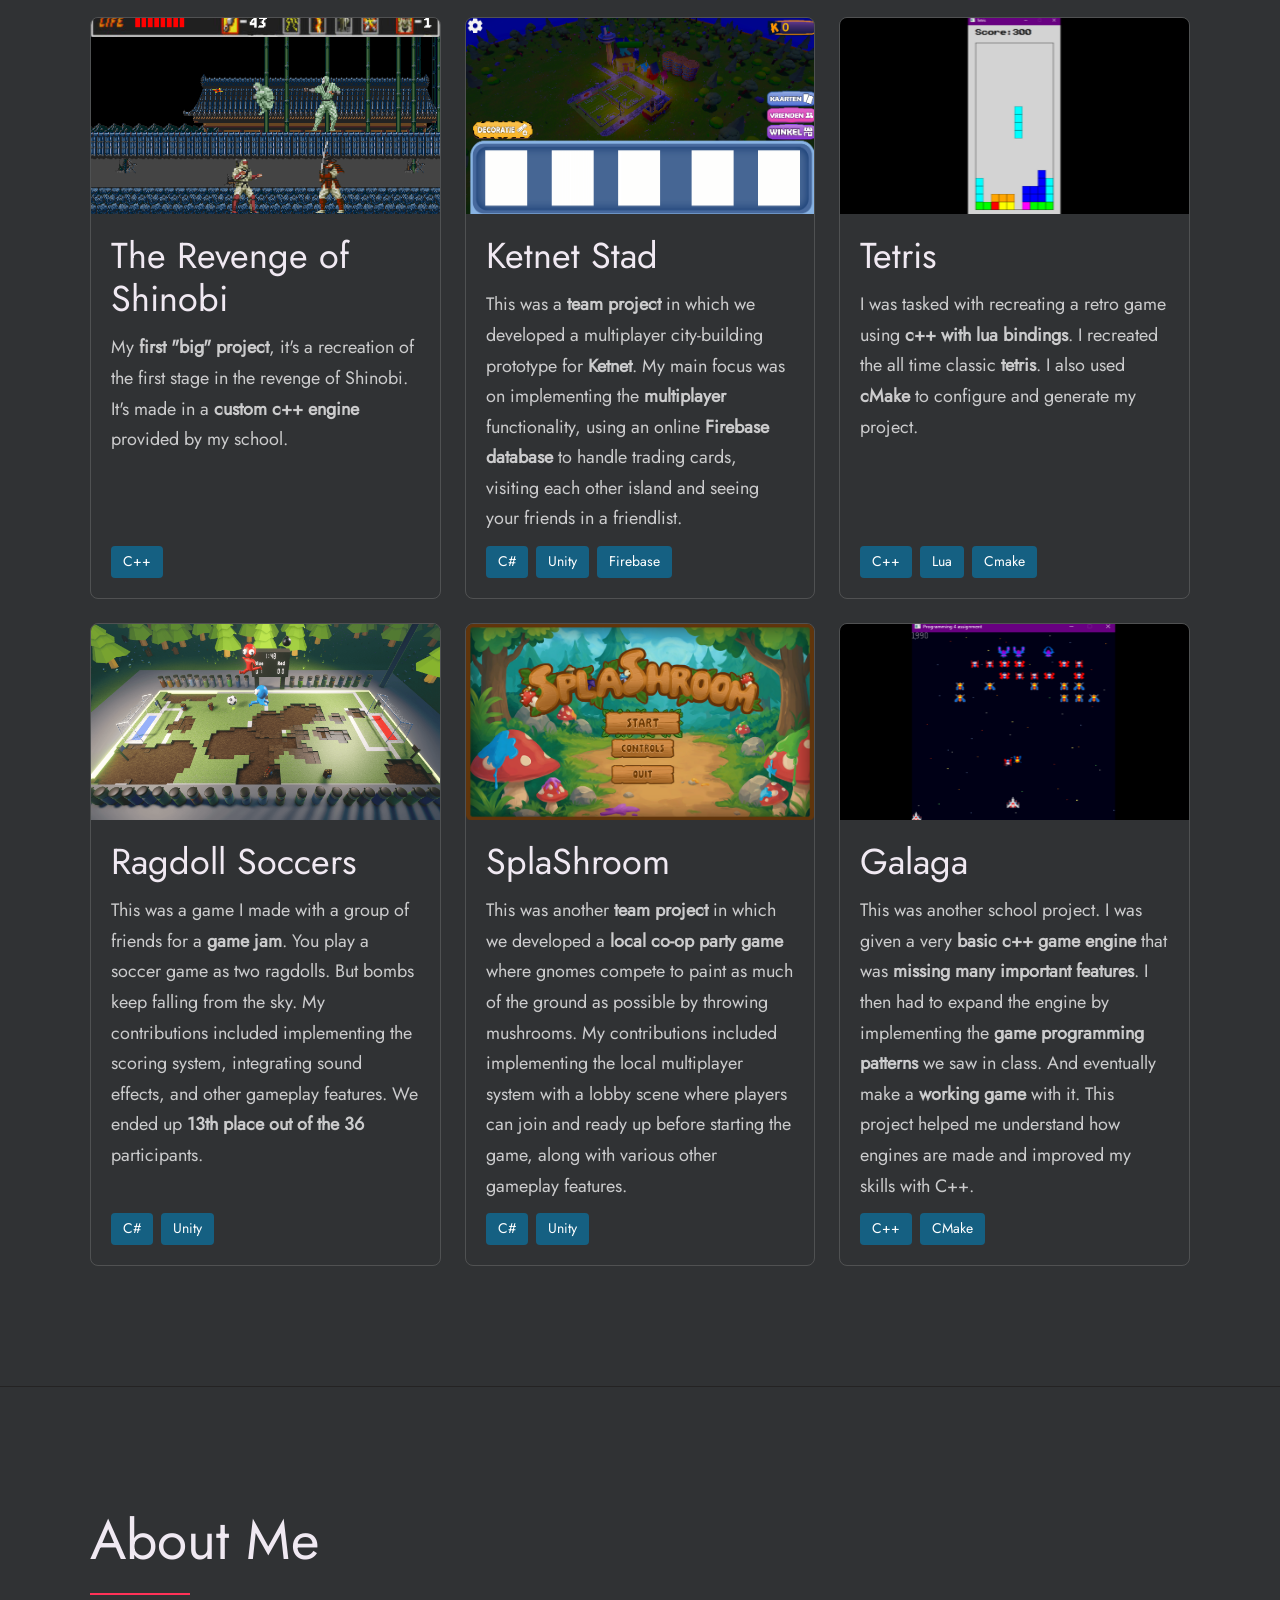
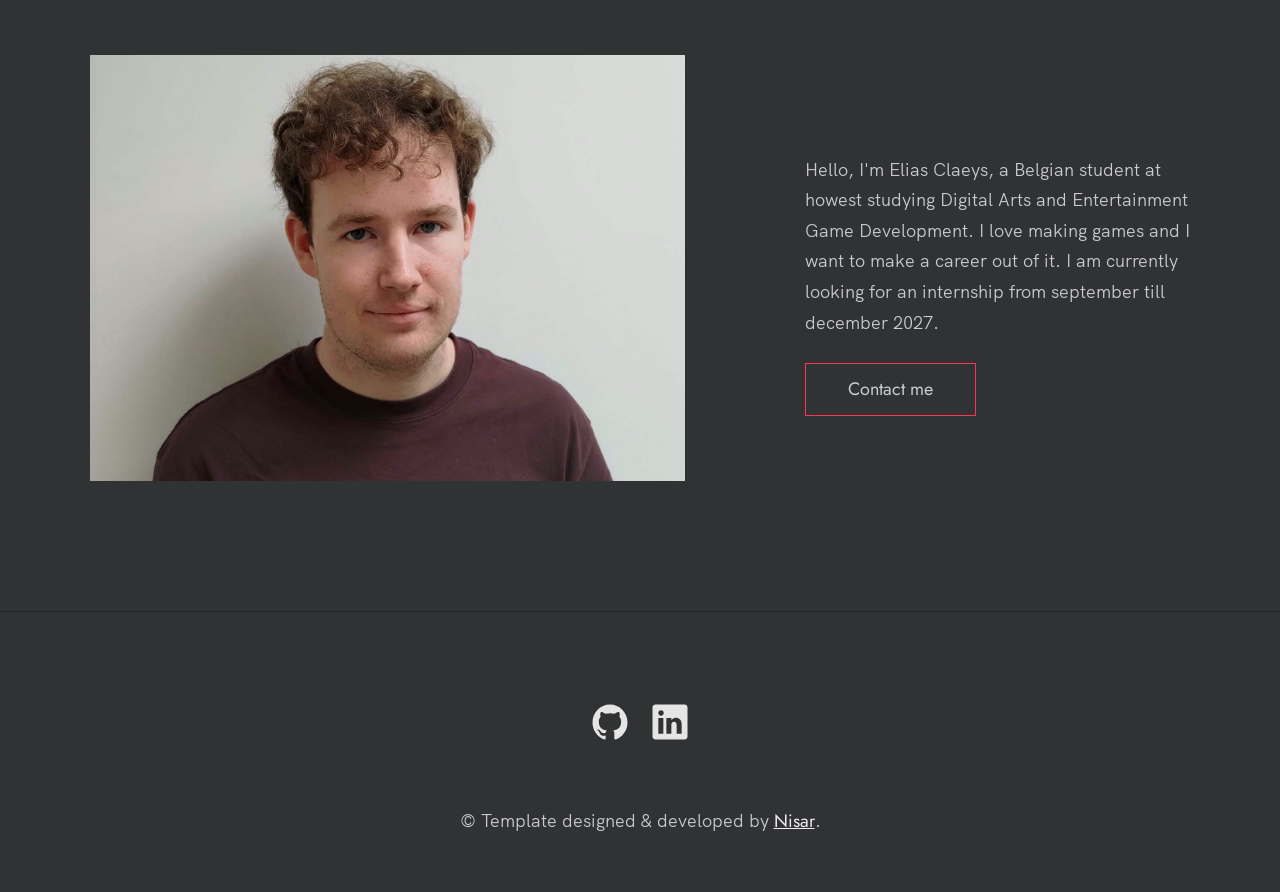
==== commit 12c411c1: "added galaga project" ====
--- a/index.html
+++ b/index.html
@@ -68,6 +68,8 @@
       <div class="row">
     <h2>Skills</h2>
         <ul class="skills__list">
+          <li>HTML</li>
+          <li>CSS</li>
           <li>C++</li>
           <li>C#</li>
           <li>Unity</li>
@@ -163,6 +165,22 @@
                 <ul class="work__card-skills">
                   <li>C#</li>
                   <li>Unity</li>
+                </ul>
+              </div>
+            </a>
+
+            <a href="./projects/galaga.html" class="work__card">
+              <img src="./images/Project6/5.png" alt="Galaga">
+              <div class="work__card-body">
+                <h3 class="work__card-title">Galaga</h3>
+                <p class="work__card-text"> This was another school project. I was given a very <b>basic c++ game engine</b> that was <b>missing many 
+                                            important features</b>. I then had to expand the engine by implementing the <b>game programming patterns</b>
+                                            we saw in class. And eventually make a <b>working game</b> with it. This project helped me understand how 
+                                            engines are made and improved my skills with C++.
+                </p>
+                <ul class="work__card-skills">
+                  <li>C++</li>
+                  <li>CMake</li>
                 </ul>
               </div>
             </a>
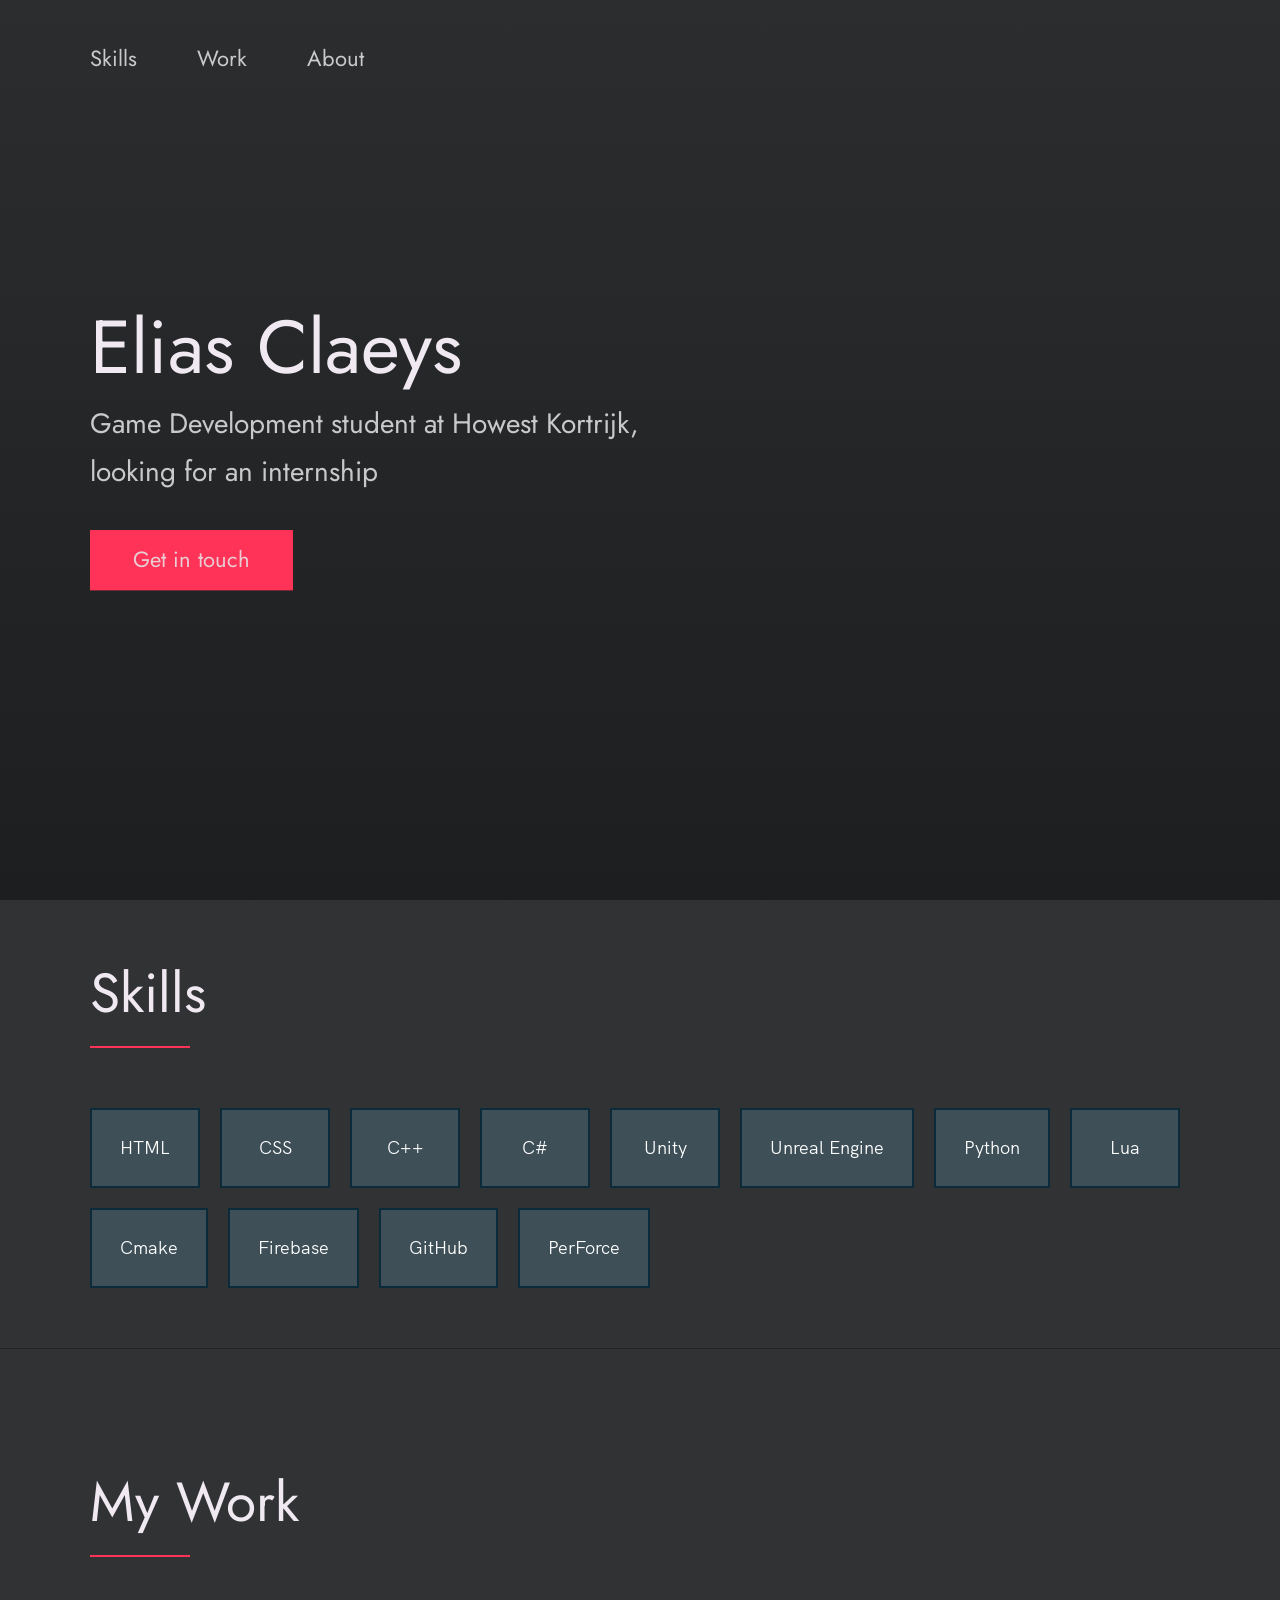
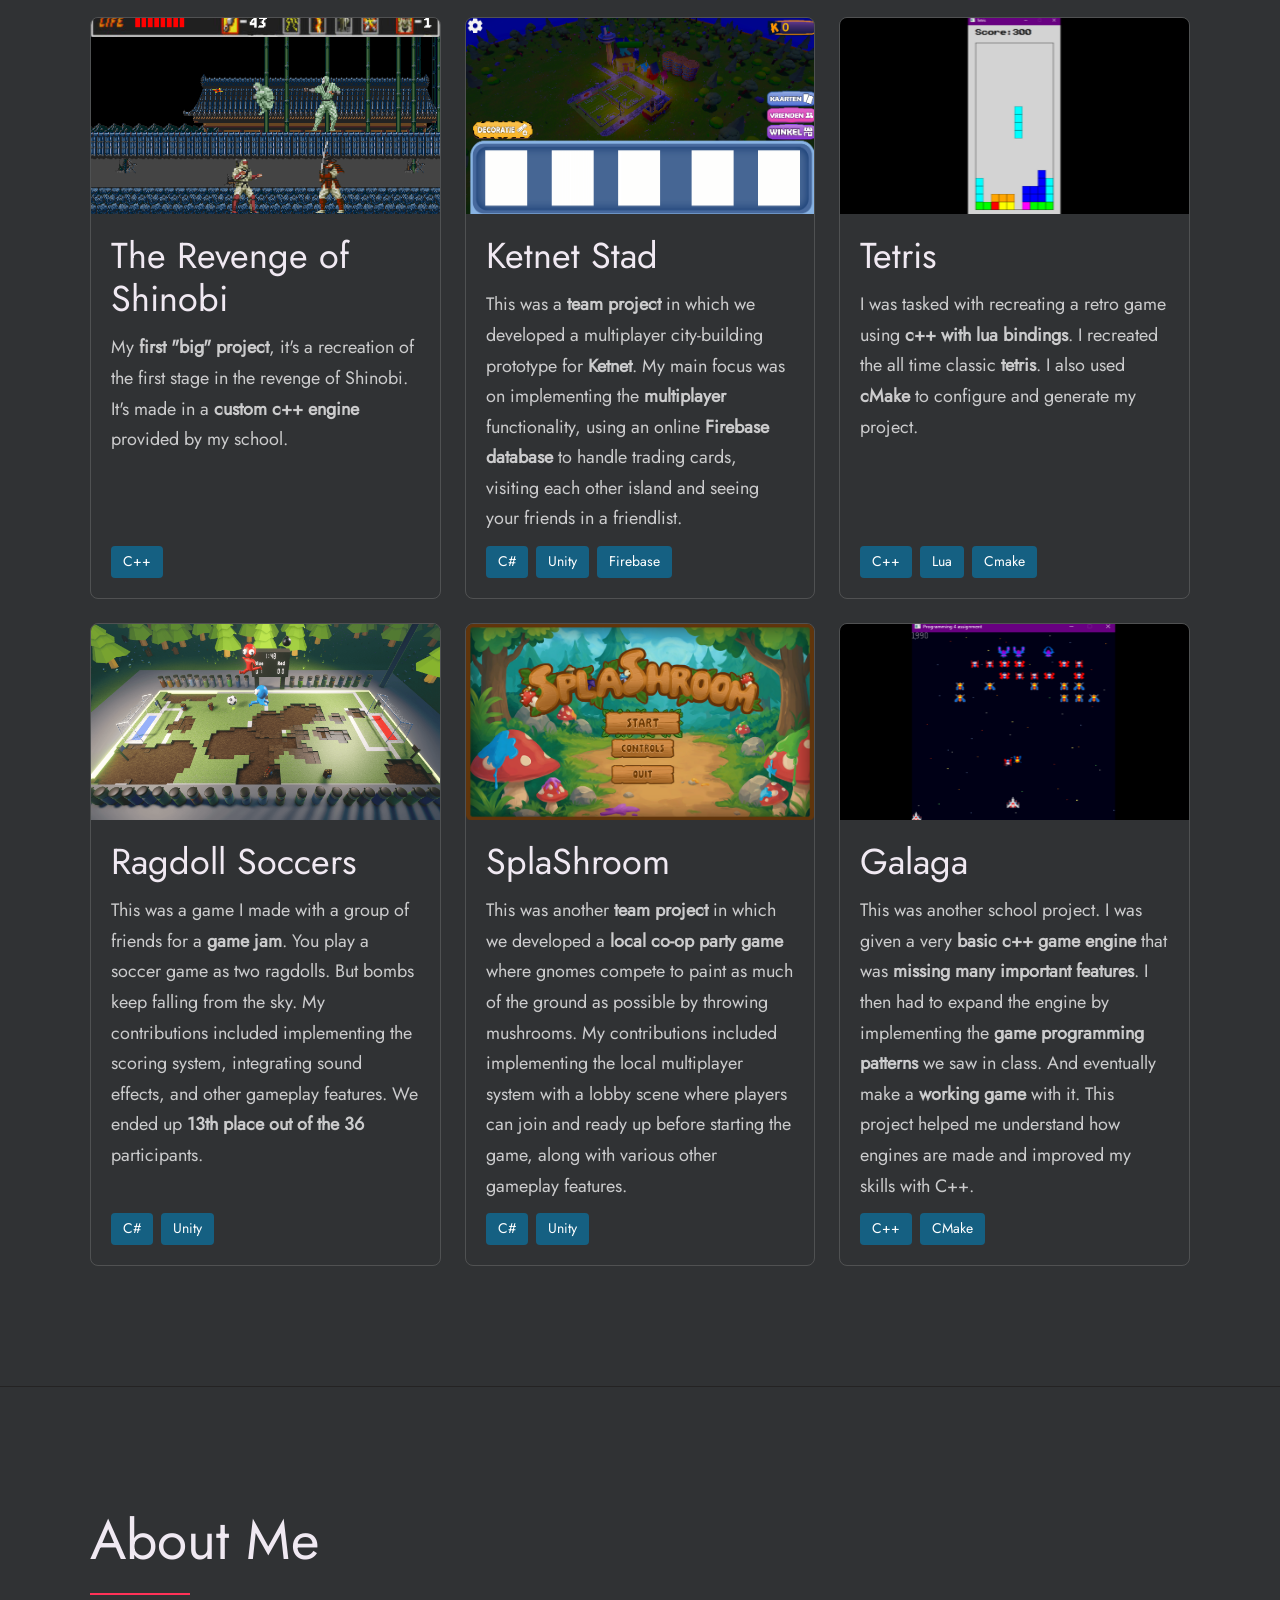
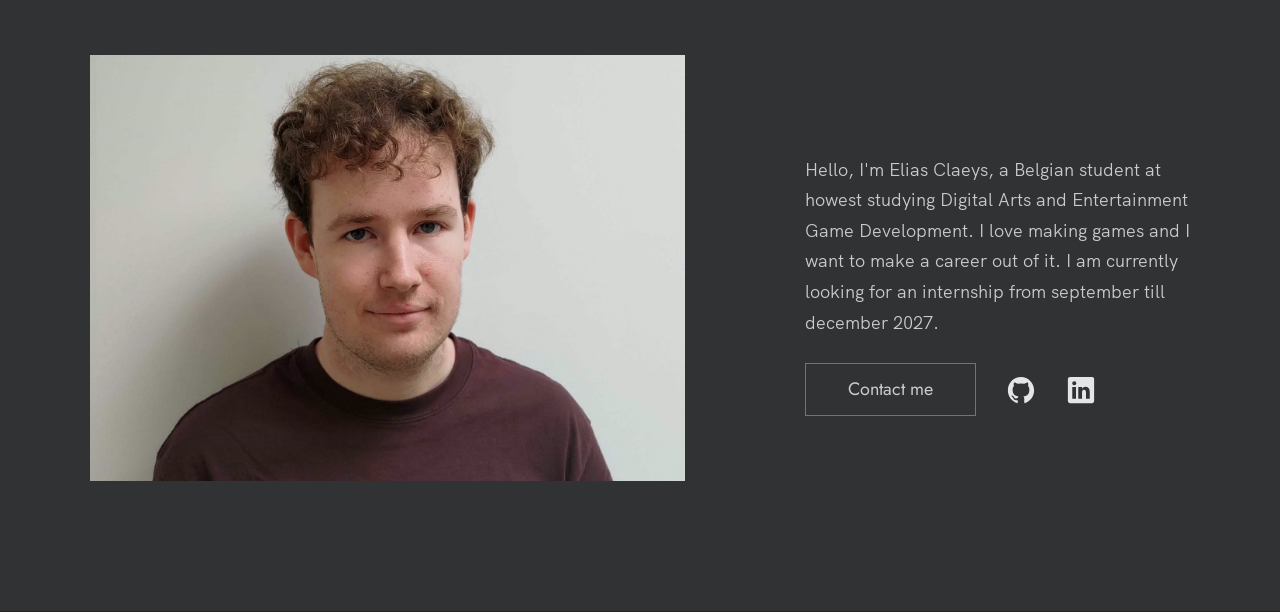
==== commit f11511bc: "removed the footer, put everything in the about section at the end of the page" ====
--- a/index.html
+++ b/index.html
@@ -219,7 +219,15 @@
               from september till december 2027.
             </p>
             <!-- Provide a link to your resume -->
-            <a href="mailto:Elias.Claeys@student.howest.be" class="btn">Contact me</a>
+             <div class = "about__social-links">
+                <a href="mailto:Elias.Claeys@student.howest.be" class="btn">Contact me</a>
+                <a href="https://github.com/Elias1claeys/" title="Link to Github Profile">
+                  <img src="./images/github.svg" class="work__code" alt="Github">
+                </a>
+                <a href="https://www.linkedin.com/in/elias-claeys-4a0663330/" title="Link to Linkedin Profile">
+                  <img src="./images/linkedin.svg" title="Link to Linkedin Profile" class="work__code" alt="Linkedin">
+                </a>
+             </div>
           </div>
 
           <div class="about__photo-container">
@@ -231,31 +239,6 @@
     </section>
   </main>
 
-  <!-- ***** Footer ***** -->
-
-  <footer role="contentinfo" class="footer">
-    <div class="row">
-      <!-- Update the links to point to your accounts -->
-      <ul class="footer__social-links">
-        <li class="footer__social-link-item">
-          <a href="https://github.com/Elias1claeys/" title="Link to Github Profile">
-            <img src="./images/github.svg" class="footer__social-image" alt="Github">
-          </a>
-        </li>
-        <li class="footer__social-link-item">
-          <a href="https://www.linkedin.com/in/elias-claeys-4a0663330/" title="Link to Linkedin Profile">
-            <img src="./images/linkedin.svg" title="Link to Linkedin Profile" class="footer__social-image" alt="Linkedin">
-          </a>
-        </li>
-      </ul>
-
-      <!-- If you give me some credit by keeping the below paragraph, will be huge for me 😊 Thanks. -->
-      <p>
-        &copy; Template designed & developed by <a href="https://nisar.dev" class="link">Nisar</a>.
-      </p>
-    </div>
-  </footer>
-
   <a href="#top" class="back-to-top" title="Back to Top">
     <img src="./images/arrow-up.svg" alt="Back to Top" class="back-to-top__image"/>
   </a>
--- a/index.css
+++ b/index.css
@@ -714,53 +714,17 @@
     }
 }
 
+.about__social-links {
+    display: flex;
+    align-items: center;
+}
+
 /* --------------------------------------- */
 /* ----- Contact ----- */
 /* --------------------------------------- */
 
 .contact__info {
     max-width: var(--container-medium-width);
-}
-
-/* --------------------------------------- */
-/* ----- Footer ----- */
-/* --------------------------------------- */
-
-.footer {
-    text-align: center;
-    padding: var(--gutter-medium) 0 var(--gutter-normal);
-}
-
-.footer__social-links {
-    display: flex;
-    justify-content: center;
-    padding: var(--gutter-normal) 0;
-    list-style: none;
-}
-
-.footer__social-link-item:not(:last-of-type) {
-    margin-right: var(--gutter-small);
-}
-
-.footer__social-image {
-    height: 4rem;
-}
-
-.footer__github-buttons {
-    display: flex;
-    justify-content: center;
-}
-
-.footer__github-buttons iframe {
-    height: 2.5rem;
-    width: 84px;
-    transform: translateY(3px);
-}
-
-@media(max-width: 500px) {
-    .footer {
-        padding: var(--gutter-medium) 0;
-    } 
 }
 
 /* --------------------------------------- */
